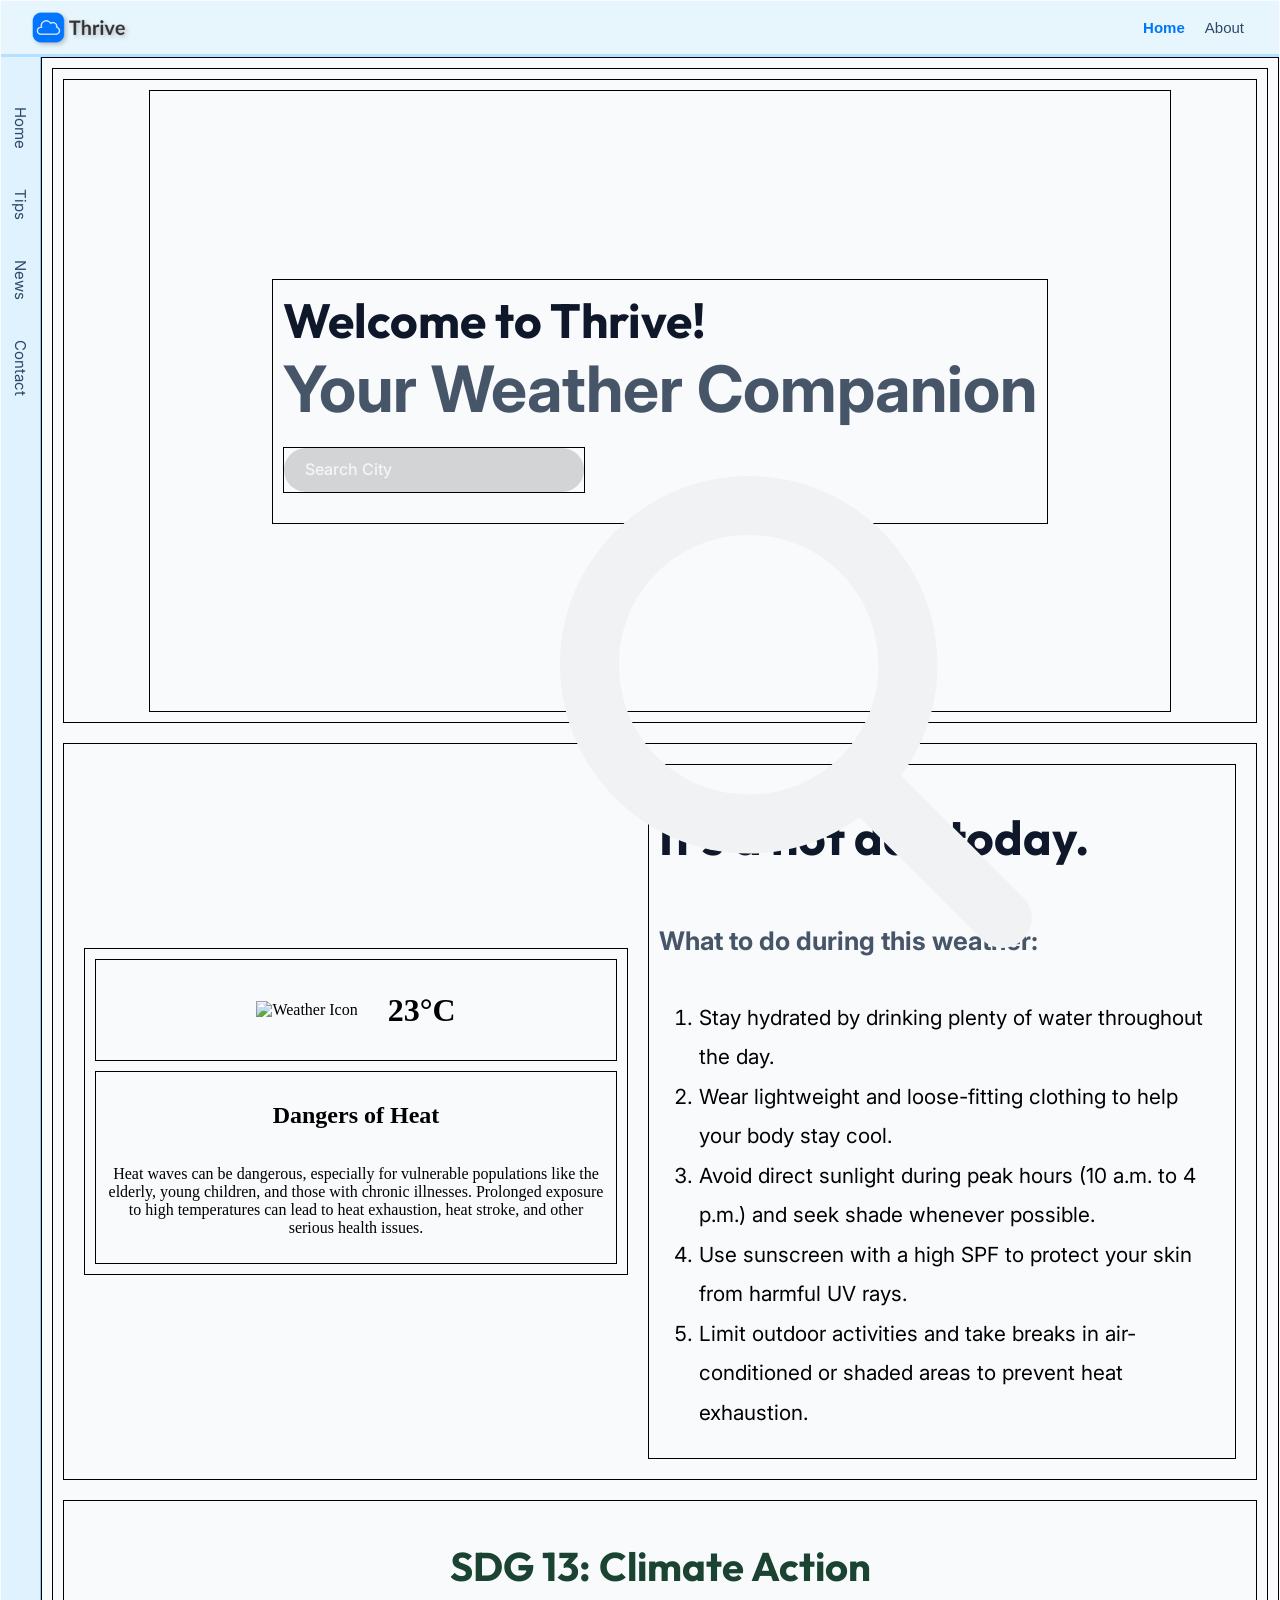
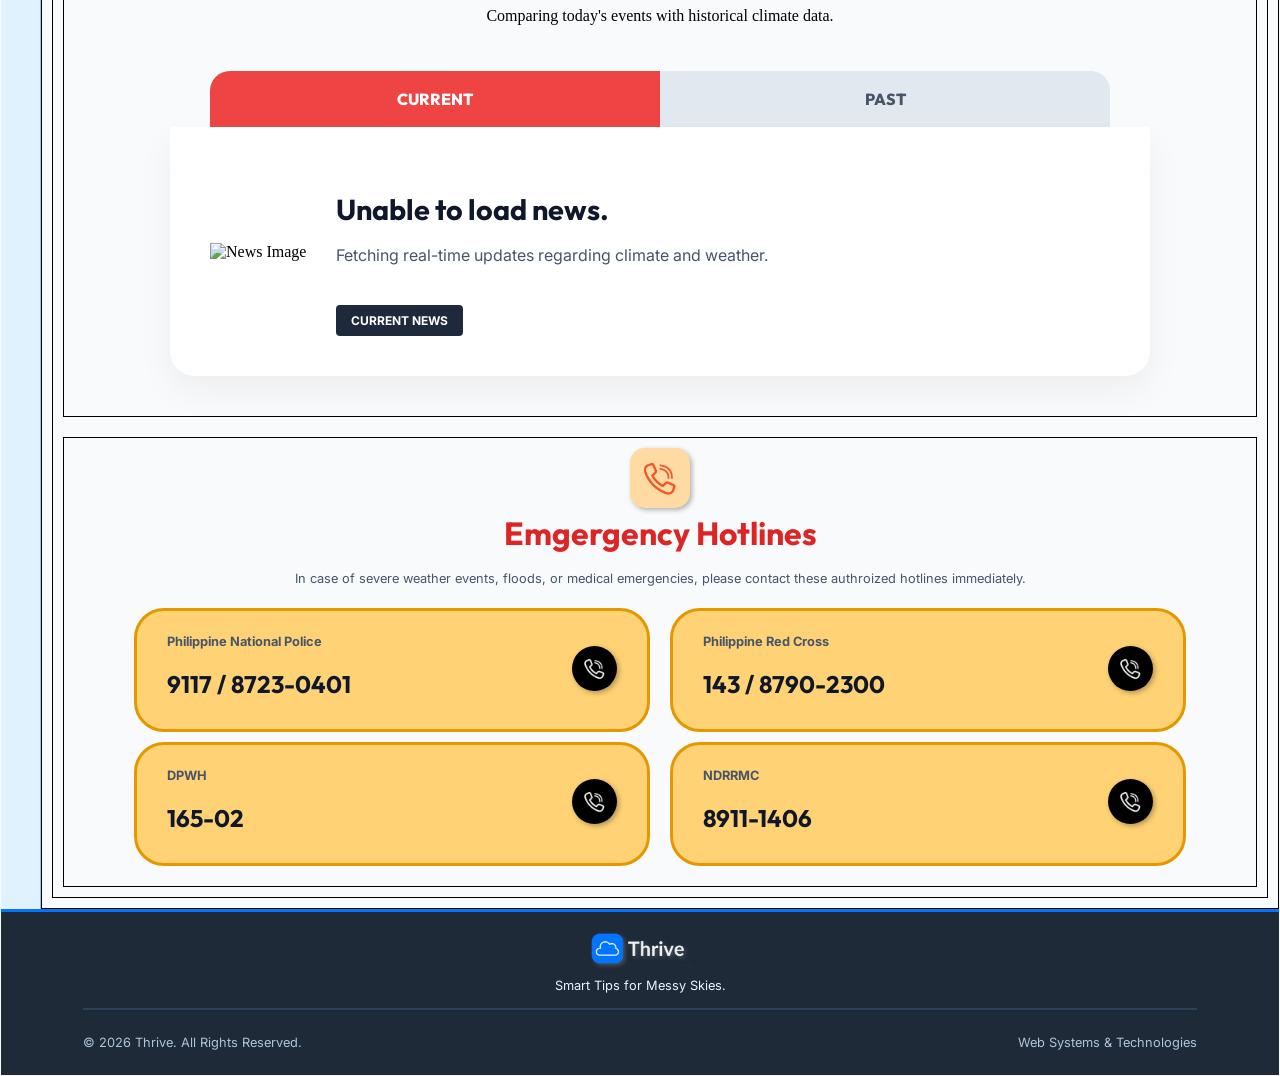
==== index.html @ b427c224 "Add files via upload" ====
<!DOCTYPE html>
<html lang="en">
<head>
    <meta charset="UTF-8">
    <meta name="viewport" content="width=device-width, initial-scale=1.0">
    <title>Thrive | Your Weather Companion</title>
    <link rel="stylesheet" href="index_style.css">
    <link rel="icon" type="image/png" href="assets/icons/Logo.png">
    <link rel="preconnect" href="https://fonts.googleapis.com">
    <link rel="preconnect" href="https://fonts.gstatic.com" crossorigin>
    <link href="https://fonts.googleapis.com/css2?family=Outfit:wght@100..900&display=swap" rel="stylesheet">
    <link href="https://fonts.googleapis.com/css2?family=Inter:ital,opsz,wght@0,14..32,100..900;1,14..32,100..900&family=Outfit:wght@100..900&display=swap" rel="stylesheet">
</head>
<body>
    <nav class= "navbar">
        <a href="index.html"><img src="assets/icons/Thrive.png" alt="Thrive Logo" class="logo"></a>

        <div class="nav-links">
            <a href="index.html" class="active">Home</a>
            <a href="about.html">About</a>
        </div>
    </nav>

    <aside>
        <ul>
            <li><a href="#home">Home</a></li>
            <li><a href="#tips">Tips</a></li>
            <li><a href="#news">News</a></li>
            <li><a href="#contact">Contact</a></li>
        </ul>
    </aside>

    <main>
        <div class="main container"> <!-- TEMPORARY LAYOUT, NEED FIXING!! LAYOUT MIGHT BE MESSY --> 
            <div class="card" id="home">
                
                <div class="weather-welcome">
                    <div class="welcome-container">
                        <div class="welcome-text">
                            <h1>Welcome to Thrive!</h1>
                            <h2>Your Weather Companion</h2>
                        </div>

                        <div class="welcome-input">
                            <input type="text" placeholder="Search City" class="city-input">
                            <button class="welcome-search-btn">
                                <img src="assets/icons/Search.png" alt="Search Icon">
                            </button>
                        </div>

                        <div class="error-msg" style="display: none;">
                            <p>City not found. Please try again.</p>
                        </div>
                    </div>
                </div>


                <div class="weather-input" style="display: none;">
                    <div class="input">
                        <input type="text" placeholder="Search City" class="country-input city-input">
                        <button class="search-btn">
                            <img src="assets/icons/Search.png" alt="Search Icon">
                        </button>
                    </div>
                    
                    <div class="weather-result">
                        <div class="city-day">
                            <div class="location">
                                <img src="assets/icons/Location.png" alt="Location Icon">
                                <h2 class="city-txt">Manila</h2>
                            </div>

                            <h3 class="weather-day">Mon</h3>
                        </div>

                        <div class="weather-summary">
                            <img src="assets/weather/clear.svg" alt="Weather Icon" class="weather-summary-img">
                            
                            <div class="weather-info">
                                <h1 class="temp-txt">23°C</h1>
                                <h3 class="condition-txt">Clear Sky</h3>
                            </div>
                        </div>

                        <div class="weather-condition">
                            <div class="condition-item">
                                <img src="assets/icons/Humidity.png" alt="Humidity Icon" class="condition-icon">
                                <div class="condition-info">
                                    <h5>Humidity</h5>
                                    <h4 class="humidity-value-txt">60%</h4>
                                </div>
                            </div>

                            <div class="condition-item">
                                <img src="assets/icons/Wind.png" alt="Wind Icon" class="condition-icon">
                                <div class="condition-info">
                                    <h5>Wind Speed</h5>
                                    <h4 class="wind-value-txt">2 M/s</h4>
                                </div>
                            </div>
                        </div>
                    </div>
                </div>

                <div class="weather-text" style="display: none;">
                    <h3 id="welcome">Welcome to Thrive!</h3>
                    <h1 class="today-txt">It's a hot day today.</h1>

                    <div class="future-weather">
                        <div class="future-weather-card">
                            <h2 class="forecast-item-date">07 May</h2>
                            <img src="assets/weather/thunderstorm.svg" alt="Weather Icon" class="forecast-item-img">
                            <h3 class="forecast-item-temp">24°C</h3>
                        </div>

                        <div class="future-weather-card">
                            <h2 class="forecast-item-date">08 May</h2>
                            <img src="assets/weather/thunderstorm.svg" alt="Weather Icon" class="forecast-item-img">
                            <h3 class="forecast-item-temp">22°C</h3>
                        </div>

                        <div class="future-weather-card">
                            <h2 class="forecast-item-date">09 May</h2>
                            <img src="assets/weather/thunderstorm.svg" alt="Weather Icon" class="forecast-item-img">
                            <h3 class="forecast-item-temp">25°C</h3>
                        </div>

                        <div class="future-weather-card">
                            <h2 class="forecast-item-date">10 May</h2>
                            <img src="assets/weather/thunderstorm.svg" alt="Weather Icon" class="forecast-item-img">
                            <h3 class="forecast-item-temp">23°C</h3>
                        </div>
                    </div>

                    <p class="weather-error-msg" style="display: none;">City not found. Please try again.</p>
                </div>
            </div>

            <div class="card" id="tips">
                <div class="about-weather">
                    <div class="about-up">
                        <img src="assets/icons/" alt="Weather Icon" class="about-weather-icon">
                        <h1>23°C</h1>
                    </div>

                    <div class="about-down">
                        <h2>Dangers of Heat</h2>
                        <p>Heat waves can be dangerous, especially for vulnerable populations like the elderly, young children, and those with chronic illnesses. Prolonged exposure to high temperatures can lead to heat exhaustion, heat stroke, and other serious health issues.</p>
                    </div>
                </div>

                <div class="tips-weather">
                    <h1>It's a hot day today.</h1>
                    <h3>What to do during this weather:</h3>
                    <ol>
                        <li>Stay hydrated by drinking plenty of water throughout the day.</li>
                        <li>Wear lightweight and loose-fitting clothing to help your body stay cool.</li>
                        <li>Avoid direct sunlight during peak hours (10 a.m. to 4 p.m.) and seek shade whenever possible.</li>
                        <li>Use sunscreen with a high SPF to protect your skin from harmful UV rays.</li>
                        <li>Limit outdoor activities and take breaks in air-conditioned or shaded areas to prevent heat exhaustion.</li>
                    </ol>
                </div>
            </div>

            <!--NEWS-->
            <div class="card" id="news">
                <div class="news-header-text">
                    <h2 class="sdg-title">SDG 13: Climate Action</h2>
                        <p>Comparing today's events with historical climate data.</p>
                        </div>

                    <div class="tab-container">
                        <button class="tab-btn active" onclick="openTab(event, 'current-news')">CURRENT</button>
                        <button class="tab-btn" onclick="openTab(event, 'past-news')">PAST</button>
                    </div>

                <div id="current-news" class="tab-content active">
                   <div class="news-main-card">
                       <div class="news-image-placeholder">
                           <img src="assets/icons/News-Placeholder.png" alt="News Image" id="news-img-element">
                        </div>
                            <div class="news-details">
                                <h2 id="news-title">Loading Latest News...</h2>
                            <p id="news-desc">Fetching real-time updates regarding climate and weather.</p>
                            <span class="badge current-badge">CURRENT NEWS</span>
                        </div>
                    </div>
                </div>
                        <div id="past-news" class="tab-content">
                            <div class="news-main-card">
                            <div class="news-image-placeholder">
                            <img src="assets/icons/History-Placeholder.png" alt="Historical Image">
                        </div>
                        <div class="news-details">
                            <h2>Luzon Earthquake (1990)</h2>
                            <p>A devastating 7.7 magnitude quake that caused massive structural damage across Central Luzon.</p>
                            <span class="badge historical-badge">HISTORICAL DATA</span>
                        </div>
                    </div>
                </div>
            </div> <!--END NEWS-->

            <div class="card" id="contact"> <!-- Apply Content for Contact Page -->
                <img src="assets/icons/Hotline.png" alt="Call Icon" class="call-icon">
                <h1>Emgergency Hotlines</h1>
                <p>In case of severe weather events, floods, or medical emergencies, please contact these authroized hotlines immediately.</p>
                
                <div class="hotlines">
                    <div class="hotline-row">
                        <div class="hotline-card">
                            <div class="info">
                                <h3>Philippine National Police</h3>
                                <h2>9117 / 8723-0401</h2>
                            </div>

                            <div class="icon">
                                <img src="assets/icons/Call.png" alt="Call Icon">
                            </div>
                        </div>

                        <div class="hotline-card">
                            <div class="info">
                                <h3>Philippine Red Cross</h3>
                                <h2>143 / 8790-2300</h2>
                            </div>

                            <div class="icon">
                                <img src="assets/icons/Call.png" alt="Call Icon">
                            </div>
                        </div>
                    </div>

                    <div class="hotline-row">
                        <div class="hotline-card">
                            <div class="info">
                                <h3>DPWH</h3>
                                <h2>165-02</h2>
                            </div>

                            <div class="icon">
                                <img src="assets/icons/Call.png" alt="Call Icon">
                            </div>
                        </div>

                        <div class="hotline-card">
                            <div class="info">
                                <h3>NDRRMC</h3>
                                <h2>8911-1406</h2>
                            </div>

                            <div class="icon">
                                <img src="assets/icons/Call.png" alt="Call Icon">
                            </div>
                        </div> <!-- Hotline Card Div-->
                    </div> <!-- Hotline Row Div-->

                </div> <!-- Hotlines Container Div-->
            </div> <!-- Contact Card Div-->
        </div> <!-- Main Container Div-->
    </main>

    <footer class="footer">
        <a href="index.html"><img src="assets/icons/Thrive2.png" alt="Thrive Logo" class="logo"></a>
        <p class="slogan">Smart Tips for Messy Skies.</p>
        <hr>
        <div class="footer-texts">
            <p>© 2026 Thrive. All Rights Reserved.</p>
            <p>Web Systems & Technologies</p>
        </div>
    </footer>

    <script src="script.js"></script>
</body>
</html>
---- index_style.css ----
html {
    scroll-behavior: smooth;
}
/* Framework for home page */
body {
    display: grid;
    grid-template-columns: auto 1fr;
    grid-template-rows: auto 1fr auto;
    grid-template-areas:
        "navbar navbar"
        "sidebar main"
        "footer footer";
    min-height: 100vh;
    margin: 1px; /* temporary margin to show grid areas (make margin: 0 if done) */

    nav, aside, main, footer { /* Padding for all sections */
        padding: 10px;
    }

    background-color: #F8FAFC; /* temporary background color */
}
nav {
    grid-area: navbar;
    position: sticky;
    top: 0;
    z-index: 1000;
    background: rgba(224, 242, 254, 0.7);
    backdrop-filter: blur(10px);

    border-bottom: 3px solid #B3E1FF;
}
aside {
    grid-area: sidebar;
    display: flex;

    background-color: #E0F2FE;
    border-right: 1px solid #0077ff65;
}
main {
    grid-area: main;

    border: 1px solid black; /* temporary border */
}
.footer {
    grid-area: footer;
    display: flex;
    flex-direction: column;
    align-items: center;
    padding: 20px;
    background-color: #1E2A38;

    border-top: 3px solid #0075FF;
}

/* Footer */
.footer p {
    cursor: default;
}
.slogan {
    margin-bottom: -5px;
    color: #EAF4FF;
    font-family: "Inter", sans-serif;
    font-size: 0.8rem;
}
.footer hr {
    width: 90%;
    margin: 20px 0;
    border: 0;
    border-top: 2px solid #2F4156;
}
.footer-texts {
    display: flex;
    justify-content: space-between;
    width: 90%;
    line-height: 0;
    color: #AFC3D9;
    font-family: "Inter", sans-serif;
    font-size: 0.8rem;
}

/* Navigation bar */
.navbar {
    display: flex;
    justify-content: space-between;
    align-items: center;
    padding: 10px 30px;
}
.logo {
    display: block;
    width: 100px;
    filter: drop-shadow(2px 2px 2px rgba(128, 128, 128, 0.475));
}
.nav-links {
    display: flex;
    gap: 20px;

    padding: 5px;
}
.nav-links a{
    text-decoration: none;
    font-size: 15px;
    font-family: sans-serif;
    color: #2D4A6B;

    position: relative;
}
.nav-links a.active {
    color: #0075FF;
    font-weight: bold;
}
.nav-links a::before {
    content: "";
    position: absolute;
    bottom: -2px;
    left: 0;
    width: 0;
    height: 2px;
    background-color: #0075FF;
    transition: all .5s;
}
.nav-links a:hover::before {
    width:100%
}

/* Sidebar */
ul {
    writing-mode: vertical-rl;
    text-orientation: sideways;
    gap: 40px;
    list-style: none;
    margin: 0;
    display: flex;

    position: sticky;
    top: 40px;
    height: max-content;
}
ul a {
    text-decoration: none;
    font-size: 15px;
    font-family: "Inter", sans-serif;
    color: #2D4A6B;

    position: relative;

    transition: color 0.3s ease;
}
ul a:hover {
    color: #E39800;
}

/* Main Content */
.container {
    display: flex;
    flex-direction: column;
    border: 1px solid black;
    padding: 10px; /* Temporary padding */
    gap: 20px;

    max-width: 1800px;
    margin-inline: auto;
}

.card {
    scroll-margin-top: 50px;
    padding: 10px;

    border: 1px solid black; /* temporary border */
}
/* Weather */ /* TEMPORARY STYLES, NEED FIXING!! LAYOUT MIGHT BE MESSY */
#home {
    display: flex;
    align-items: center;
    justify-content: center;
    gap: 10px;
}
.weather-welcome {
    display: flex;
    align-items: center;
    justify-content: center;
    gap: 10px;
    padding: 10px;
    width: 1000px;
    height: 600px;

    border: 1px solid black; /* temporary border */
}
.welcome-container {
    display: flex;
    flex-direction: column;
    padding: 10px;

    border: 1px solid black; /* temporary border */
}
.welcome-container h1 {
    font-family: "Outfit", sans-serif;
    color: #0F172A;
    margin: 0;
    font-size: 3rem;
}
.welcome-container h2 {
    font-family: "Inter", sans-serif;
    color: #475569;
    margin: 0;
    font-size: 4rem;
}
.welcome-input {
    width: 300px;
    margin: 20px 0;
    position: relative;
    display: flex;
    justify-content: center;

    border: 1px solid black; /* temporary border */
}
.weather-input {
    display: flex;
    flex-direction: column;
    gap: 10px;
    width: 500px;
    align-items: center;

    padding: 10px; /* Temporary padding */
    border: 1px solid black; /* temporary border */
}
.welcome-search-btn {
    position: absolute;
    right: 20px;
    top: 50%;
    transform: translateY(-50%);
    background: none;
    display: flex;
    border: none;
    cursor: pointer;

    width: 30px;
    height: 30px;
}
.error-msg {
    font-family: 'Inter', sans-serif;
    color: #DC2626;
    padding: 10px;
}
.input {
    display: flex;
    justify-content: center;
    gap: 10px;
    padding: 10px;
    width: 400px;
    position: relative;

    border: 1px solid black; /* temporary border */
}
.city-input {
    width: 100%;
    padding: 10px 18px;
    border-radius: 80px;
    border: 3px solid transparent;
    background-color: rgb(0, 0, 0, 0.15);
    outline: none;
    font-weight: 500;
    font-size: 1rem;
    transition: 0.25s border;
    padding-right: 50px;
}
.city-input:focus {
    border: 3px solid rgba(113, 198, 255, 0.75);
}
.city-input::placeholder {
    color: rgb(255, 255, 255, 0.75);
    font-family: 'Inter', sans-serif;
}
.search-btn {
    position: absolute;
    right: 30px;
    top: 50%;
    transform: translateY(-50%);
    background: none;
    display: flex;
    border: none;
    cursor: pointer;

    width: 30px;
    height: 30px;
}

.weather-result {
    display: flex;
    flex-direction: column;
    align-items: center;
    gap: 10px;
    padding: 10px;
    width: 400px;
    border-radius: 20px;
    background-color: #B3E1FF; /* temporary background */

    border: 1px solid black; /* temporary border */
}
.city-day {
    display: flex;
    width: 100%;
    align-items: center;
    justify-content: space-between;

    /* border: 1px solid black; /* temporary border */
}
.location {
    display: flex;
    align-items: center;
}
.location h2 {
    font-family: "Outfit", sans-serif;
    color: #0F172A;
    margin: 0;
}
.location img {
    width:40px;
}
.city-day h3 {
    font-family: "Inter", sans-serif;
    color: #0F172A;
    margin: 0;
    font-size: 1rem;
}
.weather-summary {
    display: flex;
    align-items: center;
    justify-content: space-around;
    width: 100%;

    /* border: 1px solid black; /* temporary border */
}
.weather-summary-img {
    width: 200px;
    height: 200px;
}
.weather-info {
    display: flex;
    flex-direction: column;
    gap: 10px;
    text-align: end;
}
.weather-info h1 {
    font-family: "Outfit", sans-serif;
    color: #0F172A;
    margin: 0;
    font-size: 3rem;
}
.weather-info h3 {
    font-family: "Inter", sans-serif;
    color: #0F172A;
    margin: 0;
    font-size: 1.5rem;
}
.weather-condition {
    display: flex;
    align-items: center;
    justify-content: space-between;
    width: 100%;

    /* border: 1px solid black; /* temporary border */
}
.condition-item {
    display: flex;
    align-items: center;
    padding: 10px;
    gap: 10px;

    /* border: 1px solid black; /* temporary border */
}
.condition-info h5 {
    margin: 0;
    font-family: "Inter", sans-serif;
    font-weight: 500;
}
.condition-info h4 {
    margin: 0;
    font-family: "Outfit", sans-serif;
}
.condition-item img {
    width: 50px;
}

.weather-text {
    display: flex;
    flex-direction: column;
    gap: 10px;
    padding: 10px;

    border: 1px solid black; /* temporary border */
}
.weather-text #welcome {
    font-family: "Inter", sans-serif;
    color: #0F172A;
    margin: 0;
}
.today-txt {
    font-family: "Outfit", sans-serif;
    color: #0F172A;
    margin: 0;
}
.future-weather {
    display: flex;
    justify-content: center;
    gap: 10px;
    width: 500px;
    padding: 10px;
    margin-top: 10px; /* temporary margin between texts and card */
    /* gap: 10px; temporary gap */

    border: 1px solid black; /* temporary border */
}
.future-weather-card {
    display: flex;
    flex-direction: column;
    align-items: center;
    width: 100%;
    border-radius: 20px;
    background-color: #B3E1FF; /* temporary background */

    border: 1px solid black; /* temporary border */
} 
.forecast-item-date {
    font-family: "Inter", sans-serif;
    color: #0F172A;
    font-weight: 500;
    font-size: 1.1rem;
}
.forecast-item-img {
    width: 60px;
}
.forecast-item-temp {
    font-family: "Outfit", sans-serif;
    color: #0F172A;
    margin: 0;
    padding: 10px;
    font-size: 1.3rem;
}
.weather-error-msg {
    font-family: 'Inter', sans-serif;
    color: #DC2626;
    padding: 10px;
}


/* TEMPORARY STYLES, NEED FIXING!! LAYOUT MIGHT BE MESSY */

/* Tips */
#tips { /* TEMPORARY STYLES, NEED FIXING!! LAYOUT MIGHT BE MESSY */
    display: flex;
    align-items: center;
    gap: 20px;
    justify-content: center;
    padding: 20px; /* temporary padding */
}
.about-weather {
    display: flex;
    flex-direction: column;
    gap: 10px;
    padding: 10px;
    align-items: center;

    border: 1px solid black; /* temporary border */
}
.about-up {
    display: flex;
    gap: 10px;
    padding: 10px;
    justify-content: center;
    align-items: center;
    gap: 30px;
    width: 500px;

    border: 1px solid black; /* temporary border */
}
.about-down {
    display: flex;
    flex-direction: column;
    padding: 10px;
    align-items: center;
    width: 500px;
    text-align: center;

    border: 1px solid black; /* temporary border */
}
.tips-weather {
    display: flex;
    flex-direction: column;
    align-items: start;
    padding: 10px;

    border: 1px solid black; /* temporary border */
}
.tips-weather h1 {
    font-family: "Outfit", sans-serif;
    color: #0F172A;
    font-size: 3rem;
}
.tips-weather h3 {
    font-family: "Inter", sans-serif;
    color: #475569;
    font-size: 1.6rem;
}
.tips-weather li {
    font-family: "Inter", sans-serif;
    color: black;
    font-size: 1.3rem;
    line-height: 1.9;
} /* TEMPORARY STYLES, NEED FIXING!! LAYOUT MIGHT BE MESSY */

/* NEWSSSSSSSSSSSSSSSSSSSSS */
#news {
    display: flex;
    flex-direction: column;
    align-items: center;
    padding: 40px 20px;
    background-color: #F8FAFC; 
}

.news-header-text {
    text-align: center;
    margin-bottom: 30px;
}

.sdg-title {
    color: #1b4332; 
    font-family: "Outfit", sans-serif;
    font-size: 2.5rem;
    margin: 0;
}

.tab-container {
    display: flex;
    background: #E2E8F0;
    border-radius: 20px 20px 0 0;
    overflow: hidden;
    width: 100%;
    max-width: 900px;
}

.tab-btn {
    flex: 1;
    padding: 18px;
    border: none;
    outline: none;
    cursor: pointer;
    font-family: "Outfit", sans-serif;
    font-weight: 800;
    font-size: 1rem;
    background: #E2E8F0;
    color: #475569;
    transition: all 0.3s ease;
}

.tab-btn.active:nth-child(1) {
    background: #EF4444; 
    color: white;
}

.tab-btn.active:nth-child(2) {
    background: #F59E0B; 
    color: white;
}

.tab-content {
    display: none; 
    background: white;
    padding: 40px;
    border-radius: 0 0 25px 25px;
    box-shadow: 0 15px 35px rgba(0,0,0,0.05);
    max-width: 900px;
    width: 100%;
}

.tab-content.active {
    display: block; 
}

.news-main-card {
    display: flex;
    gap: 30px;
    align-items: center;
}

.news-image-container {
    flex: 1;
    height: 250px;
    border-radius: 15px;
    overflow: hidden;
    background: #f1f5f9;
}

.news-image-container img {
    width: 100%;
    height: 100%;
    object-fit: cover;
}

.news-details {
    flex: 1.2;
}

.news-details h2 {
    font-family: "Outfit", sans-serif;
    font-size: 1.8rem;
    margin-bottom: 15px;
    color: #0F172A;
}

.news-details p {
    font-family: "Inter", sans-serif;
    line-height: 1.6;
    color: #475569;
}

.badge {
    display: inline-block;
    padding: 8px 15px;
    background: #1E293B;
    color: white;
    font-family: "Inter", sans-serif;
    font-weight: 700;
    font-size: 0.75rem;
    border-radius: 4px;
    margin-top: 20px;
    text-transform: uppercase;
} /* ENDDDDDDDDDDDDDDDDDDDDDDDDDDDDDDDDDD */

/* Emergency Hotline */
#contact {
    display: flex;
    flex-direction: column;
    align-items: center;
    cursor: default;
}
.call-icon {
    width: 40px;
    background-color: rgb(255, 218, 163);
    padding: 10px;
    border-radius: 15px;
    box-shadow: 2px 2px 5px rgba(0, 0, 0, 0.3);
}
#contact h1 {
    font-family: "Outfit", sans-serif;
    color: #DC2626;
    margin: 5px;
}
#contact p {
    font-family: "Inter", sans-serif;
    font-size: 0.8rem;
    color: #475569;
}
.hotlines {
    display: flex;
    flex-direction: column;
    /* padding: 10px; /* Temporary padding */
    gap: 10px;
    margin: 10px;

    /* border: 1px solid black; /* temporary border */
}
.hotline-row {
    display: flex;
    gap: 20px;
    /* padding: 5px; /* Temporary padding */

    /* border: 1px solid black; /* temporary border */
}
.hotline-card {
    display: flex;
    align-items: center;
    justify-content: space-between;
    gap: 20px;
    padding: 10px 30px;
    min-width: 450px;
    border-radius: 30px;

    background-color: #FFD275; /* temporary color */
    border: 3px solid #E39800; /* temporary color */

    transition: transform 0.3s ease, box-shadow 0.3s ease;
}
.hotline-card:hover{
    transform: translateY(-10px);
    box-shadow: 0 10px 20px rgba(255, 0, 0, 0.5); /* temporary color */
}
.hotline-card:hover img{
    background-color: #DC2626;
}
.hotline-card img {
    width: 25px;
    background-color: black;
    padding: 10px;
    border-radius: 100%;
    box-shadow: 2px 2px 5px rgba(0, 0, 0, 0.3);

    transition: background-color 0.3s ease;
}
.hotline-card h2 {
    font-family: "Outfit", sans-serif;
    font-weight: bold;
    color: #0F172A;
}
.info h3 {
    font-family: "Inter", sans-serif;
    color: #475569;
    font-size: 0.8rem;
}
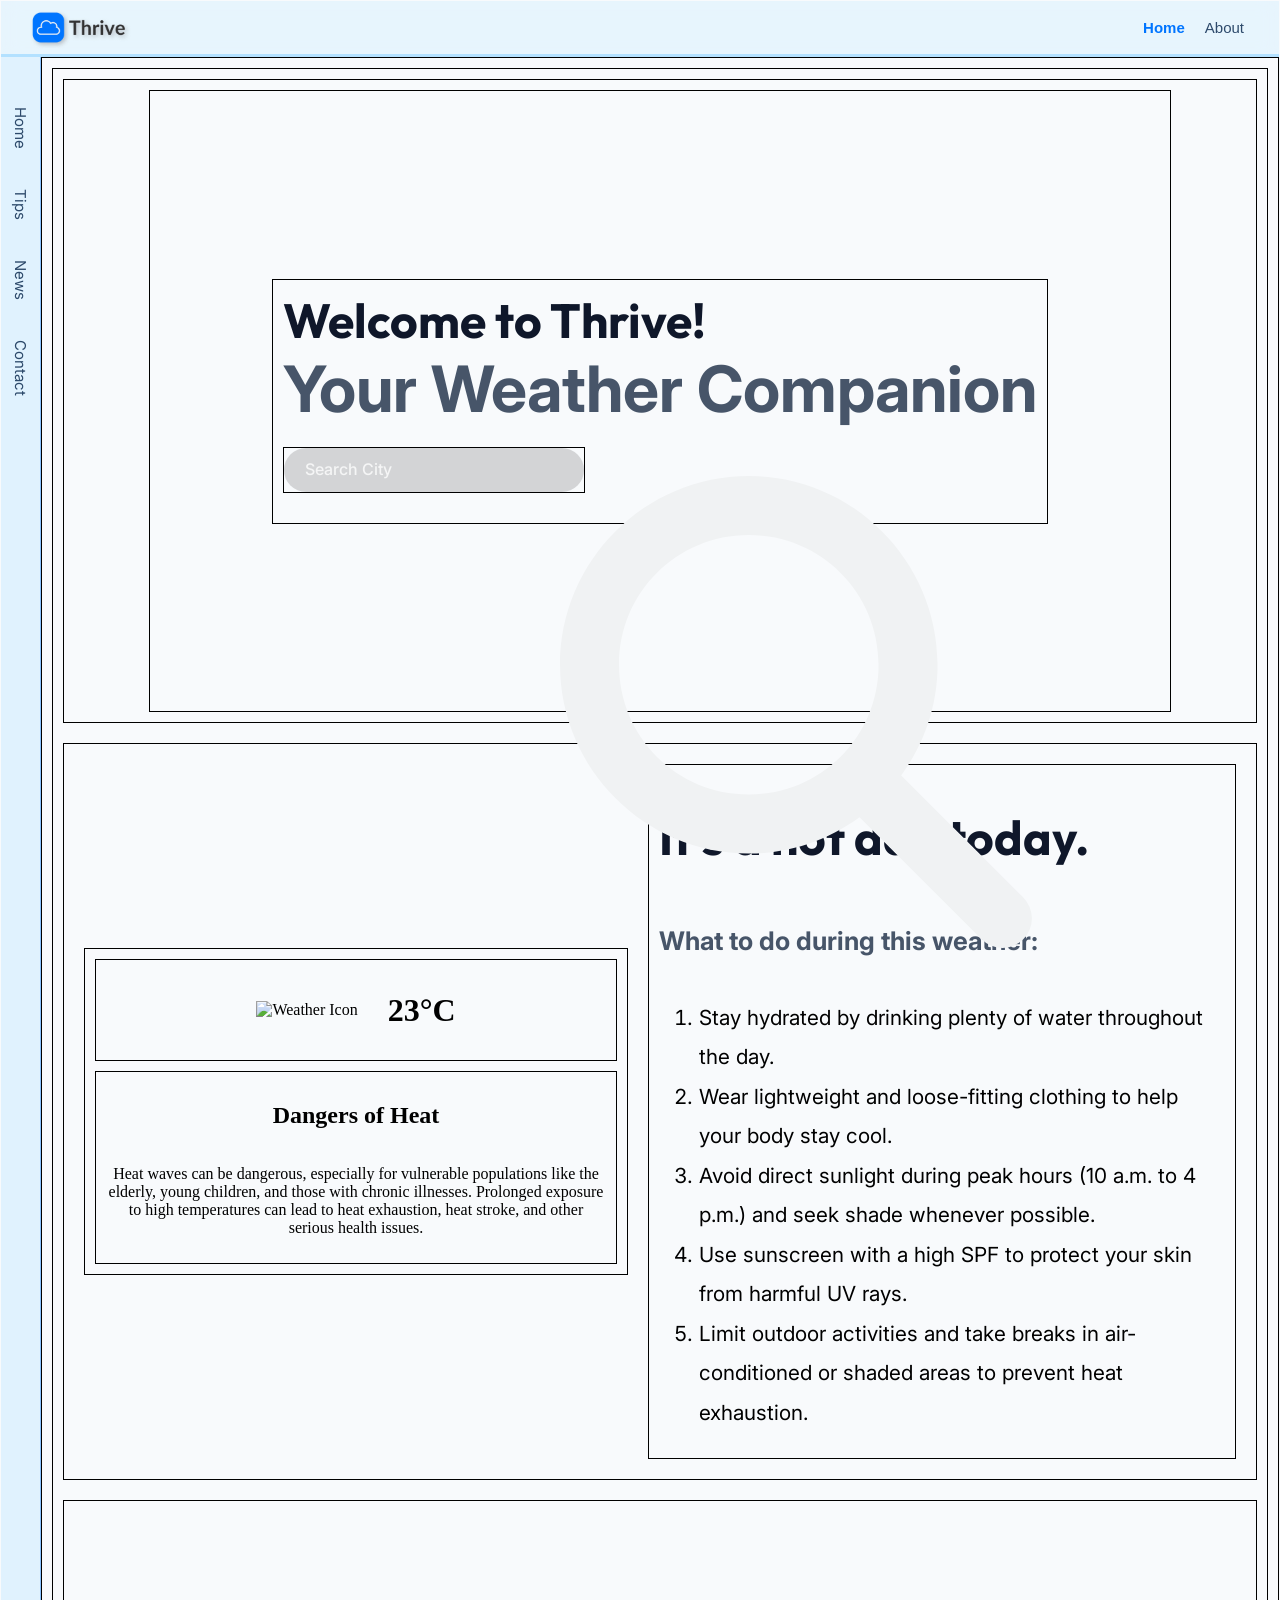
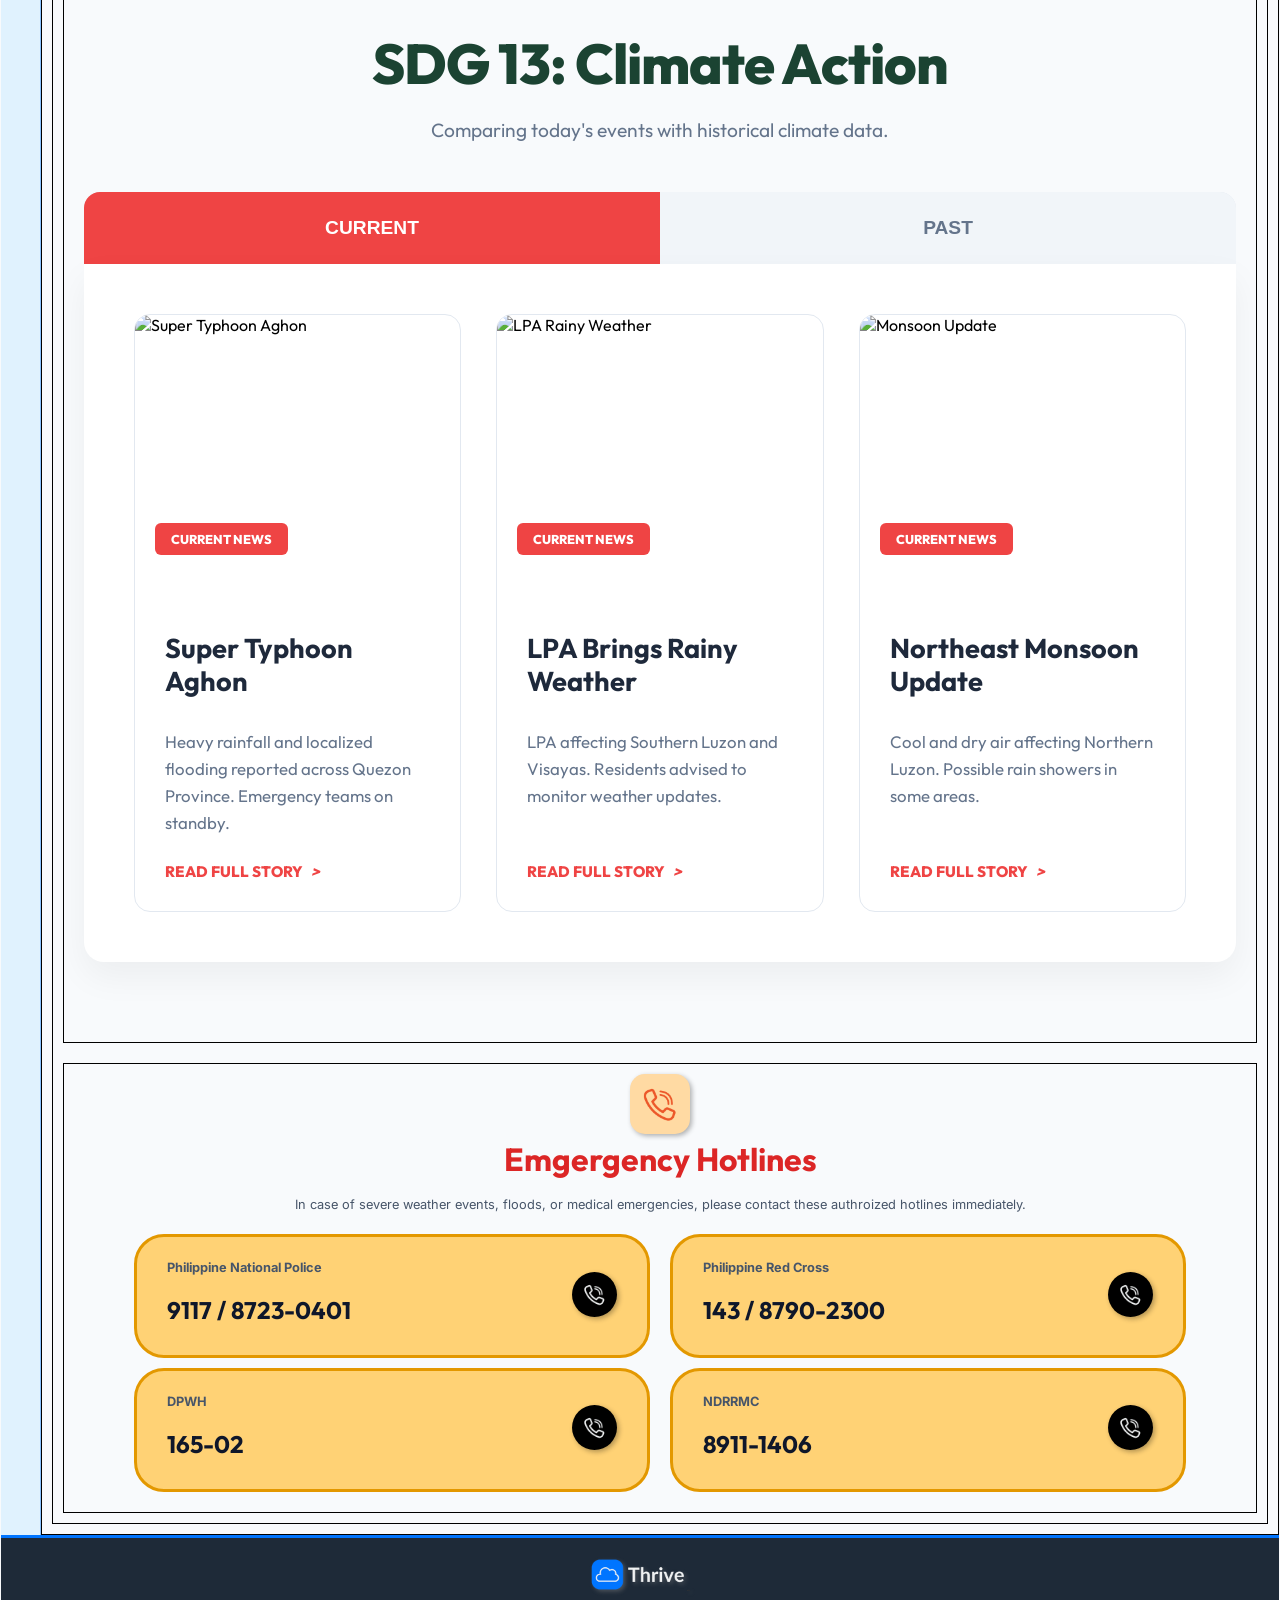
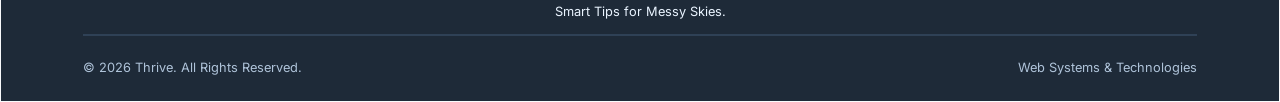
==== commit 4e3f056a: "Add files via upload" ====
--- a/index.html
+++ b/index.html
@@ -164,41 +164,96 @@
 
             <!--NEWS-->
             <div class="card" id="news">
-                <div class="news-header-text">
-                    <h2 class="sdg-title">SDG 13: Climate Action</h2>
-                        <p>Comparing today's events with historical climate data.</p>
-                        </div>
-
-                    <div class="tab-container">
-                        <button class="tab-btn active" onclick="openTab(event, 'current-news')">CURRENT</button>
-                        <button class="tab-btn" onclick="openTab(event, 'past-news')">PAST</button>
-                    </div>
-
-                <div id="current-news" class="tab-content active">
-                   <div class="news-main-card">
-                       <div class="news-image-placeholder">
-                           <img src="assets/icons/News-Placeholder.png" alt="News Image" id="news-img-element">
-                        </div>
-                            <div class="news-details">
-                                <h2 id="news-title">Loading Latest News...</h2>
-                            <p id="news-desc">Fetching real-time updates regarding climate and weather.</p>
-                            <span class="badge current-badge">CURRENT NEWS</span>
-                        </div>
-                    </div>
-                </div>
-                        <div id="past-news" class="tab-content">
-                            <div class="news-main-card">
-                            <div class="news-image-placeholder">
-                            <img src="assets/icons/History-Placeholder.png" alt="Historical Image">
-                        </div>
-                        <div class="news-details">
-                            <h2>Luzon Earthquake (1990)</h2>
-                            <p>A devastating 7.7 magnitude quake that caused massive structural damage across Central Luzon.</p>
-                            <span class="badge historical-badge">HISTORICAL DATA</span>
-                        </div>
-                    </div>
-                </div>
-            </div> <!--END NEWS-->
+    <div class="news-header-text">
+        <h2 class="sdg-title">SDG 13: Climate Action</h2>
+        <p>Comparing today's events with historical climate data.</p>
+    </div>
+
+    <div class="tab-container">
+        <button class="tab-btn active" onclick="openTab(event, 'current-news')">CURRENT</button>
+        <button class="tab-btn" onclick="openTab(event, 'past-news')">PAST</button>
+    </div>
+
+    <div id="current-news" class="tab-content active">
+        <div class="news-grid">
+            <div class="news-card">
+                <div class="news-img-wrapper">
+                    <img src="typhoon.jpg" alt="Super Typhoon Aghon">
+                    <span class="badge current-badge">CURRENT NEWS</span>
+                </div>
+                <div class="news-card-body">
+                    <h3>Super Typhoon Aghon</h3>
+                    <p>Heavy rainfall and localized flooding reported across Quezon Province. Emergency teams on standby.</p>
+                    <a href="#" class="read-more">READ FULL STORY <i class="arrow-icon">></i></a>
+                </div>
+            </div>
+
+            <div class="news-card">
+                <div class="news-img-wrapper">
+                    <img src="rainy.jpg" alt="LPA Rainy Weather">
+                    <span class="badge current-badge">CURRENT NEWS</span>
+                </div>
+                <div class="news-card-body">
+                    <h3>LPA Brings Rainy Weather</h3>
+                    <p>LPA affecting Southern Luzon and Visayas. Residents advised to monitor weather updates.</p>
+                    <a href="#" class="read-more">READ FULL STORY <i class="arrow-icon">></i></a>
+                </div>
+            </div>
+
+            <div class="news-card">
+                <div class="news-img-wrapper">
+                    <img src="monsoon.jpg" alt="Monsoon Update">
+                    <span class="badge current-badge">CURRENT NEWS</span>
+                </div>
+                <div class="news-card-body">
+                    <h3>Northeast Monsoon Update</h3>
+                    <p>Cool and dry air affecting Northern Luzon. Possible rain showers in some areas.</p>
+                    <a href="#" class="read-more">READ FULL STORY <i class="arrow-icon">></i></a>
+                </div>
+            </div>
+        </div>
+    </div>
+
+    <div id="past-news" class="tab-content">
+        <div class="news-grid">
+            <div class="news-card">
+                <div class="news-img-wrapper">
+                    <img src="earthquake.jpg" alt="1990 Earthquake">
+                    <span class="badge historical-badge">HISTORICAL DATA</span>
+                </div>
+                <div class="news-card-body">
+                    <h3>Luzon Earthquake (1990)</h3>
+                    <p>A devastating 7.7 magnitude quake that caused massive structural damage across Central Luzon.</p>
+                    <a href="#" class="read-more">READ FULL STORY <i class="arrow-icon">></i></a>
+                </div>
+            </div>
+
+            <div class="news-card">
+                <div class="news-img-wrapper">
+                    <img src="pinatubo.jpg" alt="Mount Pinatubo Eruption">
+                    <span class="badge historical-badge">HISTORICAL DATA</span>
+                </div>
+                <div class="news-card-body">
+                    <h3>Pinatubo Eruption (1991)</h3>
+                    <p>The second-largest terrestrial eruption of the 20th century, affecting global temperatures for years.</p>
+                    <a href="#" class="read-more">READ FULL STORY <i class="arrow-icon">></i></a>
+                </div>
+            </div>
+
+            <div class="news-card">
+                <div class="news-img-wrapper">
+                    <img src="yolanda.jpg" alt="Typhoon Yolanda">
+                    <span class="badge historical-badge">HISTORICAL DATA</span>
+                </div>
+                <div class="news-card-body">
+                    <h3>Typhoon Yolanda (2013)</h3>
+                    <p>One of the strongest tropical cyclones ever recorded, highlighting the urgency of climate adaptation.</p>
+                    <a href="#" class="read-more">READ FULL STORY <i class="arrow-icon">></i></a>
+                </div>
+            </div>
+        </div>
+    </div>
+</div> <!--END NEWS-->
 
             <div class="card" id="contact"> <!-- Apply Content for Contact Page -->
                 <img src="assets/icons/Hotline.png" alt="Call Icon" class="call-icon">
--- a/index_style.css
+++ b/index_style.css
@@ -513,43 +513,57 @@
     display: flex;
     flex-direction: column;
     align-items: center;
-    padding: 40px 20px;
+    padding: 80px 20px; /* Increased padding for Hero feel */
     background-color: #F8FAFC; 
+    font-family: "Outfit", sans-serif;
+}
+
+#past-news .news-grid {
+    display: grid;
+    grid-template-columns: repeat(3, 1fr);
+    gap: 35px;
 }
 
 .news-header-text {
     text-align: center;
-    margin-bottom: 30px;
+    margin-bottom: 50px;
 }
 
 .sdg-title {
     color: #1b4332; 
-    font-family: "Outfit", sans-serif;
-    font-size: 2.5rem;
-    margin: 0;
-}
-
+    font-size: 3.5rem; /* Hero size */
+    font-weight: 800;
+    margin-bottom: 10px;
+    letter-spacing: -1px;
+}
+
+.news-header-text p {
+    color: #64748b;
+    font-size: 1.2rem;
+    margin-bottom: 0;
+}
+
+/* Tab Container Styles */
 .tab-container {
     display: flex;
     background: #E2E8F0;
-    border-radius: 20px 20px 0 0;
+    border-radius: 16px 16px 0 0;
     overflow: hidden;
     width: 100%;
-    max-width: 900px;
+    max-width: 1300px; /* Hero width */
 }
 
 .tab-btn {
     flex: 1;
-    padding: 18px;
+    padding: 25px; /* Bigger buttons */
     border: none;
-    outline: none;
     cursor: pointer;
-    font-family: "Outfit", sans-serif;
     font-weight: 800;
-    font-size: 1rem;
-    background: #E2E8F0;
-    color: #475569;
-    transition: all 0.3s ease;
+    font-size: 1.2rem;
+    background: #f1f5f9;
+    color: #64748b;
+    transition: 0.3s ease;
+    text-transform: uppercase;
 }
 
 .tab-btn.active:nth-child(1) {
@@ -558,73 +572,112 @@
 }
 
 .tab-btn.active:nth-child(2) {
-    background: #F59E0B; 
+    background: #475569; 
     color: white;
 }
 
+/* Content Area */
 .tab-content {
-    display: none; 
+    display: none;
     background: white;
-    padding: 40px;
-    border-radius: 0 0 25px 25px;
+    padding: 50px; /* More breathing room */
+    border-radius: 0 0 20px 20px;
     box-shadow: 0 15px 35px rgba(0,0,0,0.05);
-    max-width: 900px;
+    max-width: 1300px;
     width: 100%;
+    box-sizing: border-box;
 }
 
 .tab-content.active {
-    display: block; 
-}
-
-.news-main-card {
-    display: flex;
-    gap: 30px;
-    align-items: center;
-}
-
-.news-image-container {
-    flex: 1;
-    height: 250px;
-    border-radius: 15px;
+    display: block;
+}
+
+/* Grid System for the Cards */
+.news-grid {
+    display: grid;
+    grid-template-columns: repeat(3, 1fr); /* 3 columns for the Hero look */
+    gap: 35px;
+}
+
+.news-card {
+    background: #fff;
+    border: 1px solid #e2e8f0;
+    border-radius: 16px;
     overflow: hidden;
-    background: #f1f5f9;
-}
-
-.news-image-container img {
+    display: flex;
+    flex-direction: column;
+    transition: transform 0.3s ease;
+}
+
+.news-card:hover {
+    transform: translateY(-10px);
+}
+
+.news-img-wrapper {
+    position: relative;
+    height: 260px; /* Taller images */
+}
+
+.news-img-wrapper img {
     width: 100%;
     height: 100%;
     object-fit: cover;
 }
 
-.news-details {
-    flex: 1.2;
-}
-
-.news-details h2 {
-    font-family: "Outfit", sans-serif;
-    font-size: 1.8rem;
+/* The badge inside the image */
+.badge {
+    position: absolute;
+    bottom: 20px;
+    left: 20px;
+    padding: 8px 16px;
+    background: #EF4444;
+    color: white;
+    font-size: 0.8rem;
+    font-weight: 800;
+    border-radius: 6px;
+    text-transform: uppercase;
+}
+
+.historical-badge {
+    background: #475569;
+}
+
+.news-card-body {
+    padding: 30px;
+    display: flex;
+    flex-direction: column;
+    flex-grow: 1;
+}
+
+.news-card-body h3 {
+    font-size: 1.7rem; /* Larger card titles */
     margin-bottom: 15px;
-    color: #0F172A;
-}
-
-.news-details p {
-    font-family: "Inter", sans-serif;
+    color: #1e293b;
+    line-height: 1.2;
+}
+
+.news-card-body p {
+    color: #64748b;
+    font-size: 1.05rem;
     line-height: 1.6;
-    color: #475569;
-}
-
-.badge {
-    display: inline-block;
-    padding: 8px 15px;
-    background: #1E293B;
-    color: white;
-    font-family: "Inter", sans-serif;
-    font-weight: 700;
-    font-size: 0.75rem;
-    border-radius: 4px;
-    margin-top: 20px;
-    text-transform: uppercase;
-} /* ENDDDDDDDDDDDDDDDDDDDDDDDDDDDDDDDDDD */
+    margin-bottom: 25px;
+    flex-grow: 1;
+}
+
+/* Link Style */
+.read-more {
+    text-decoration: none;
+    color: #EF4444;
+    font-weight: 800;
+    font-size: 0.95rem;
+    display: flex;
+    align-items: center;
+    gap: 8px;
+}
+
+.read-more:hover {
+    text-decoration: underline;
+}/* ENDDDDDDDDDDDDDDDDDDDDDDDDDDDDDDDDDD */
 
 /* Emergency Hotline */
 #contact {
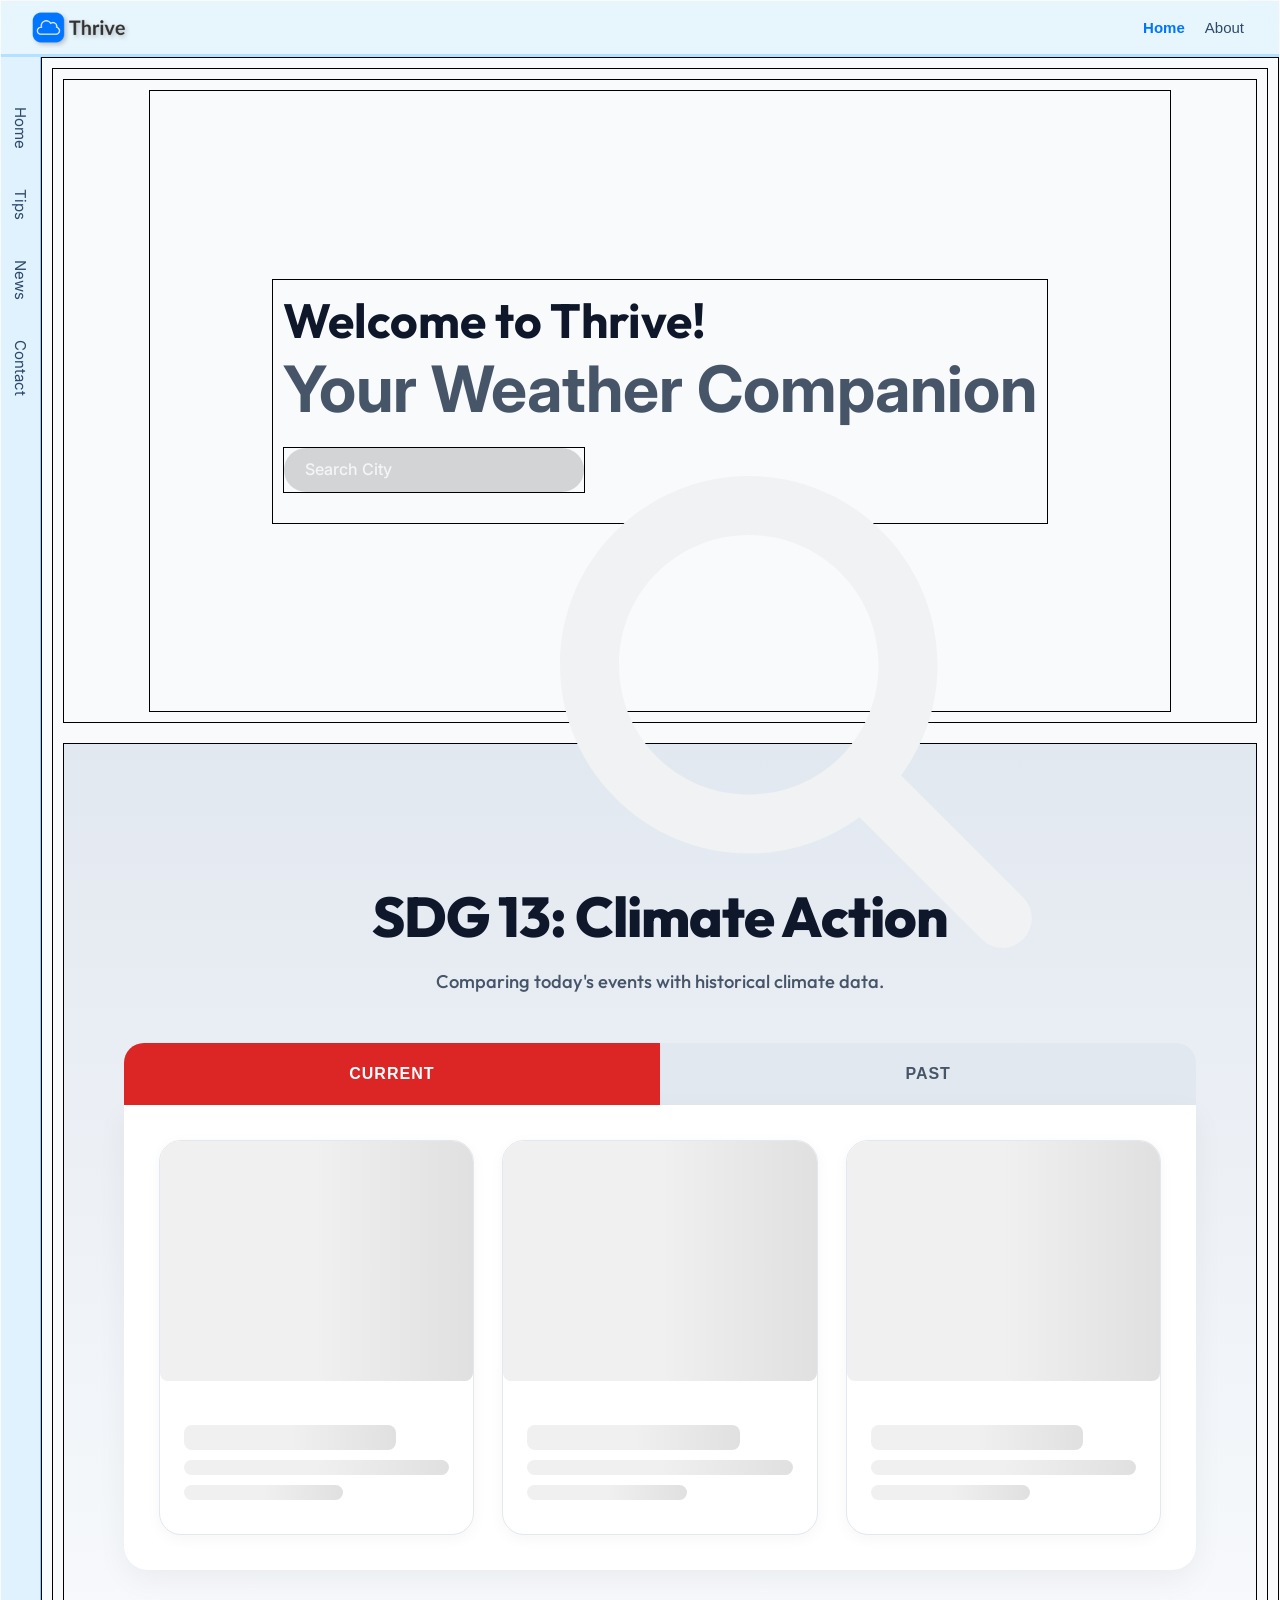
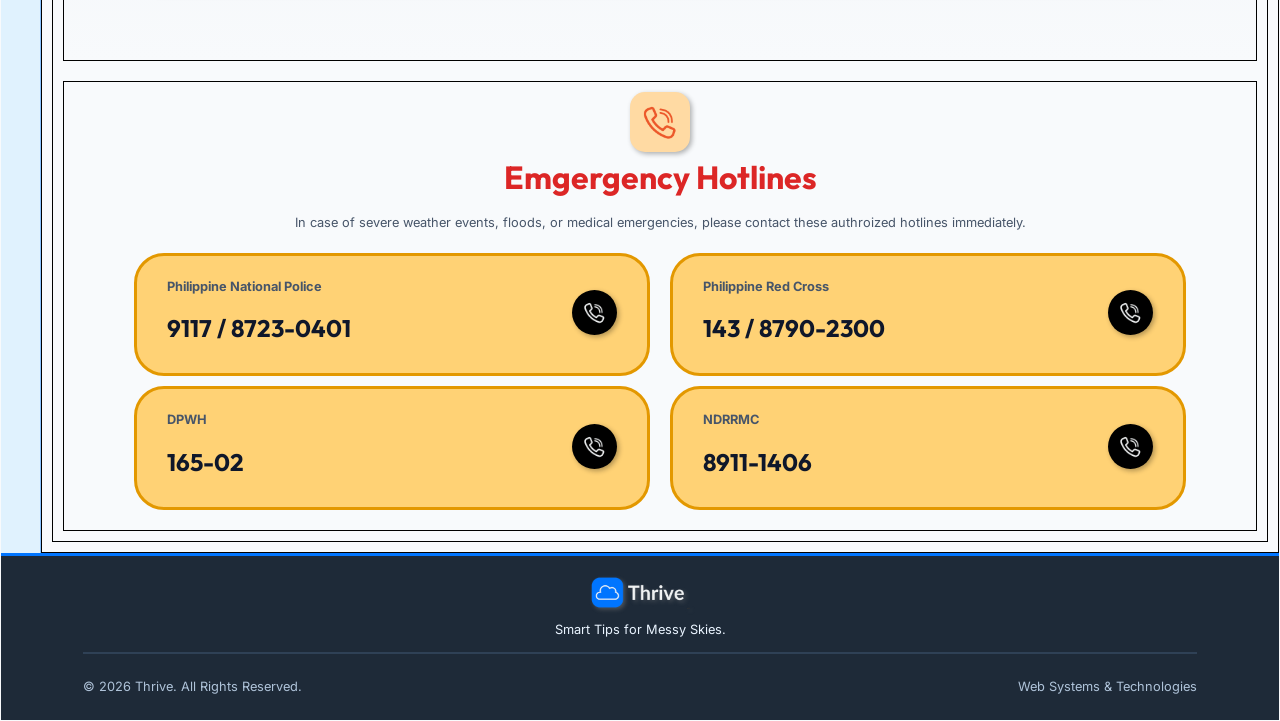
==== commit 257d1273: "Add files via upload" ====
--- a/index.html
+++ b/index.html
@@ -135,80 +135,90 @@
                     <p class="weather-error-msg" style="display: none;">City not found. Please try again.</p>
                 </div>
             </div>
-
+                  <!--TIPS-->
             <div class="card" id="tips">
-                <div class="about-weather">
-                    <div class="about-up">
-                        <img src="assets/icons/" alt="Weather Icon" class="about-weather-icon">
-                        <h1>23°C</h1>
-                    </div>
-
-                    <div class="about-down">
-                        <h2>Dangers of Heat</h2>
-                        <p>Heat waves can be dangerous, especially for vulnerable populations like the elderly, young children, and those with chronic illnesses. Prolonged exposure to high temperatures can lead to heat exhaustion, heat stroke, and other serious health issues.</p>
-                    </div>
-                </div>
-
-                <div class="tips-weather">
-                    <h1>It's a hot day today.</h1>
-                    <h3>What to do during this weather:</h3>
-                    <ol>
-                        <li>Stay hydrated by drinking plenty of water throughout the day.</li>
-                        <li>Wear lightweight and loose-fitting clothing to help your body stay cool.</li>
-                        <li>Avoid direct sunlight during peak hours (10 a.m. to 4 p.m.) and seek shade whenever possible.</li>
-                        <li>Use sunscreen with a high SPF to protect your skin from harmful UV rays.</li>
-                        <li>Limit outdoor activities and take breaks in air-conditioned or shaded areas to prevent heat exhaustion.</li>
-                    </ol>
-                </div>
-            </div>
+
+    <!-- LEFT CARD -->
+    <div class="tips-card">
+
+        <div class="tips-top">
+            <img src="assets/weather/clear.svg"
+                 alt="Weather Icon"
+                 class="about-weather-icon">
+
+            <div class="tips-temp-info">
+                <h1 class="tips-temp"></h1>
+                <h3 class="tips-condition"></h3>
+            </div>
+        </div>
+
+        <div class="tips-bottom">
+            <h2 class="danger-title"></h2>
+
+            <p class="danger-description"></p>
+        </div>
+
+    </div>
+
+    <!-- RIGHT CARD -->
+    <div class="tips-weather">
+
+        <h1 class="tips-main-title"></h1>
+
+        <h3>
+            What to do during this weather:
+        </h3>
+
+        <ol class="tips-list"></ol>
+
+        <!-- SHELTERS -->
+        <div class="shelter-section">
+
+            <h2>Available Evacuation Shelters</h2>
+
+            <div class="shelter-list">
+            </div>
+        </div>
+    </div>
+</div>
+            <!--END TIPSSSSSSSSSSSSSSSSSSSSSSSSSSSSSSSSSSSSSSSSSSSSSSS-->
 
             <!--NEWS-->
             <div class="card" id="news">
-    <div class="news-header-text">
-        <h2 class="sdg-title">SDG 13: Climate Action</h2>
-        <p>Comparing today's events with historical climate data.</p>
-    </div>
-
-    <div class="tab-container">
-        <button class="tab-btn active" onclick="openTab(event, 'current-news')">CURRENT</button>
-        <button class="tab-btn" onclick="openTab(event, 'past-news')">PAST</button>
-    </div>
-
-    <div id="current-news" class="tab-content active">
-        <div class="news-grid">
-            <div class="news-card">
-                <div class="news-img-wrapper">
-                    <img src="typhoon.jpg" alt="Super Typhoon Aghon">
-                    <span class="badge current-badge">CURRENT NEWS</span>
-                </div>
+               <div class="news-header-text">
+                 <h2 class="sdg-title">SDG 13: Climate Action</h2>
+                 <p>Comparing today's events with historical climate data.</p>
+                </div>
+
+            <div class="tab-container">
+               <button class="tab-btn active" onclick="openTab(event, 'current-news')">CURRENT</button>
+               <button class="tab-btn" onclick="openTab(event, 'past-news')">PAST</button>
+            </div>
+
+           <div id="current-news" class="tab-content active">
+               <div class="news-grid" id="news-container">
+                  <div class="news-card skeleton">
+                    <div class="skeleton-img"></div>
+                    <div class="news-card-body">
+                    <div class="skeleton-text title"></div>
+                    <div class="skeleton-text p"></div>
+                    <div class="skeleton-text p short"></div>
+                </div>
+            </div>
+           <div class="news-card skeleton">
+                <div class="skeleton-img"></div>
                 <div class="news-card-body">
-                    <h3>Super Typhoon Aghon</h3>
-                    <p>Heavy rainfall and localized flooding reported across Quezon Province. Emergency teams on standby.</p>
-                    <a href="#" class="read-more">READ FULL STORY <i class="arrow-icon">></i></a>
-                </div>
-            </div>
-
-            <div class="news-card">
-                <div class="news-img-wrapper">
-                    <img src="rainy.jpg" alt="LPA Rainy Weather">
-                    <span class="badge current-badge">CURRENT NEWS</span>
-                </div>
+                    <div class="skeleton-text title"></div>
+                    <div class="skeleton-text p"></div>
+                    <div class="skeleton-text p short"></div>
+                </div>
+            </div>
+            <div class="news-card skeleton">
+                <div class="skeleton-img"></div>
                 <div class="news-card-body">
-                    <h3>LPA Brings Rainy Weather</h3>
-                    <p>LPA affecting Southern Luzon and Visayas. Residents advised to monitor weather updates.</p>
-                    <a href="#" class="read-more">READ FULL STORY <i class="arrow-icon">></i></a>
-                </div>
-            </div>
-
-            <div class="news-card">
-                <div class="news-img-wrapper">
-                    <img src="monsoon.jpg" alt="Monsoon Update">
-                    <span class="badge current-badge">CURRENT NEWS</span>
-                </div>
-                <div class="news-card-body">
-                    <h3>Northeast Monsoon Update</h3>
-                    <p>Cool and dry air affecting Northern Luzon. Possible rain showers in some areas.</p>
-                    <a href="#" class="read-more">READ FULL STORY <i class="arrow-icon">></i></a>
+                    <div class="skeleton-text title"></div>
+                    <div class="skeleton-text p"></div>
+                    <div class="skeleton-text p short"></div>
                 </div>
             </div>
         </div>
@@ -216,44 +226,17 @@
 
     <div id="past-news" class="tab-content">
         <div class="news-grid">
-            <div class="news-card">
-                <div class="news-img-wrapper">
-                    <img src="earthquake.jpg" alt="1990 Earthquake">
-                    <span class="badge historical-badge">HISTORICAL DATA</span>
-                </div>
+            <div class="news-card skeleton">
+                <div class="skeleton-img"></div>
                 <div class="news-card-body">
-                    <h3>Luzon Earthquake (1990)</h3>
-                    <p>A devastating 7.7 magnitude quake that caused massive structural damage across Central Luzon.</p>
-                    <a href="#" class="read-more">READ FULL STORY <i class="arrow-icon">></i></a>
-                </div>
-            </div>
-
-            <div class="news-card">
-                <div class="news-img-wrapper">
-                    <img src="pinatubo.jpg" alt="Mount Pinatubo Eruption">
-                    <span class="badge historical-badge">HISTORICAL DATA</span>
-                </div>
-                <div class="news-card-body">
-                    <h3>Pinatubo Eruption (1991)</h3>
-                    <p>The second-largest terrestrial eruption of the 20th century, affecting global temperatures for years.</p>
-                    <a href="#" class="read-more">READ FULL STORY <i class="arrow-icon">></i></a>
-                </div>
-            </div>
-
-            <div class="news-card">
-                <div class="news-img-wrapper">
-                    <img src="yolanda.jpg" alt="Typhoon Yolanda">
-                    <span class="badge historical-badge">HISTORICAL DATA</span>
-                </div>
-                <div class="news-card-body">
-                    <h3>Typhoon Yolanda (2013)</h3>
-                    <p>One of the strongest tropical cyclones ever recorded, highlighting the urgency of climate adaptation.</p>
-                    <a href="#" class="read-more">READ FULL STORY <i class="arrow-icon">></i></a>
+                    <div class="skeleton-text title"></div>
+                    <div class="skeleton-text p"></div>
+                    <div class="skeleton-text p short"></div>
                 </div>
             </div>
         </div>
     </div>
-</div> <!--END NEWS-->
+</div><!--END NEWS-->
 
             <div class="card" id="contact"> <!-- Apply Content for Contact Page -->
                 <img src="assets/icons/Hotline.png" alt="Call Icon" class="call-icon">
--- a/index_style.css
+++ b/index_style.css
@@ -446,237 +446,487 @@
 /* TEMPORARY STYLES, NEED FIXING!! LAYOUT MIGHT BE MESSY */
 
 /* Tips */
-#tips { /* TEMPORARY STYLES, NEED FIXING!! LAYOUT MIGHT BE MESSY */
-    display: flex;
-    align-items: center;
+#tips{
+    display: none;
+    gap: 25px;
+    padding: 30px;
+    flex-wrap: wrap;
+    justify-content: center;
+}
+
+#tips.show{
+    display: flex !important;
+}
+
+/* LEFT CARD */
+.tips-card{
+    width: 350px;
+    background: #ffffff;
+    border-radius: 24px;
+    padding: 25px;
+    box-shadow: 0 4px 15px rgba(0,0,0,0.08);
+
+    display: flex;
+    flex-direction: column;
     gap: 20px;
-    justify-content: center;
-    padding: 20px; /* temporary padding */
-}
-.about-weather {
-    display: flex;
-    flex-direction: column;
-    gap: 10px;
-    padding: 10px;
-    align-items: center;
-
-    border: 1px solid black; /* temporary border */
-}
-.about-up {
-    display: flex;
-    gap: 10px;
-    padding: 10px;
-    justify-content: center;
-    align-items: center;
-    gap: 30px;
-    width: 500px;
-
-    border: 1px solid black; /* temporary border */
-}
-.about-down {
-    display: flex;
-    flex-direction: column;
-    padding: 10px;
-    align-items: center;
-    width: 500px;
-    text-align: center;
-
-    border: 1px solid black; /* temporary border */
-}
-.tips-weather {
-    display: flex;
-    flex-direction: column;
-    align-items: start;
-    padding: 10px;
-
-    border: 1px solid black; /* temporary border */
-}
-.tips-weather h1 {
-    font-family: "Outfit", sans-serif;
-    color: #0F172A;
+}
+
+.tips-top{
+    display: flex;
+    align-items: center;
+    gap: 20px;
+}
+
+.about-weather-icon{
+    width: 90px;
+}
+
+.tips-temp{
     font-size: 3rem;
-}
-.tips-weather h3 {
-    font-family: "Inter", sans-serif;
+    font-family: "Outfit", sans-serif;
+    color: #0F172A;
+}
+
+.tips-condition{
+    color: #64748B;
+    font-family: "Inter", sans-serif;
+}
+
+.tips-bottom{
+    background: #F8FAFC;
+    padding: 20px;
+    border-radius: 18px;
+}
+
+.danger-title{
+    font-family: "Outfit", sans-serif;
+    margin-bottom: 10px;
+}
+
+.danger-description{
+    line-height: 1.7;
     color: #475569;
-    font-size: 1.6rem;
-}
-.tips-weather li {
-    font-family: "Inter", sans-serif;
-    color: black;
-    font-size: 1.3rem;
-    line-height: 1.9;
+    font-family: "Inter", sans-serif;
+}
+
+/* RIGHT CARD */
+.tips-weather{
+    flex: 1;
+    min-width: 450px;
+
+    background: #ffffff;
+    border-radius: 24px;
+    padding: 30px;
+
+    box-shadow: 0 4px 15px rgba(0,0,0,0.08);
+}
+
+.tips-main-title{
+    font-size: 3rem;
+    font-family: "Outfit", sans-serif;
+    margin-bottom: 20px;
+}
+
+.tips-weather h3{
+    margin-bottom: 15px;
+    color: #475569;
+}
+
+.tips-list{
+    display: flex;
+    flex-direction: column;
+    gap: 14px;
+
+    font-size: 1.1rem;
+    line-height: 1.8;
+}
+
+/* SHELTERS */
+.shelter-section{
+    margin-top: 40px;
+}
+
+.shelter-section h2{
+    margin-bottom: 15px;
+    font-family: "Outfit", sans-serif;
+}
+
+.shelter-list{
+    display: flex;
+    flex-wrap: wrap;
+    gap: 15px;
+}
+
+.shelter-card{
+    background: #E0F2FE;
+    padding: 15px 20px;
+    border-radius: 16px;
+
+    font-family: "Inter", sans-serif;
+    color: #0F172A;
 } /* TEMPORARY STYLES, NEED FIXING!! LAYOUT MIGHT BE MESSY */
 
-/* NEWSSSSSSSSSSSSSSSSSSSSS */
-#news {
-    display: flex;
-    flex-direction: column;
-    align-items: center;
-    padding: 80px 20px; /* Increased padding for Hero feel */
-    background-color: #F8FAFC; 
-    font-family: "Outfit", sans-serif;
-}
-
-#past-news .news-grid {
-    display: grid;
-    grid-template-columns: repeat(3, 1fr);
-    gap: 35px;
-}
-
-.news-header-text {
-    text-align: center;
-    margin-bottom: 50px;
-}
-
-.sdg-title {
-    color: #1b4332; 
-    font-size: 3.5rem; /* Hero size */
-    font-weight: 800;
-    margin-bottom: 10px;
-    letter-spacing: -1px;
-}
-
-.news-header-text p {
-    color: #64748b;
-    font-size: 1.2rem;
-    margin-bottom: 0;
-}
-
-/* Tab Container Styles */
-.tab-container {
-    display: flex;
-    background: #E2E8F0;
-    border-radius: 16px 16px 0 0;
-    overflow: hidden;
-    width: 100%;
-    max-width: 1300px; /* Hero width */
-}
-
-.tab-btn {
-    flex: 1;
-    padding: 25px; /* Bigger buttons */
-    border: none;
-    cursor: pointer;
-    font-weight: 800;
-    font-size: 1.2rem;
-    background: #f1f5f9;
-    color: #64748b;
-    transition: 0.3s ease;
-    text-transform: uppercase;
-}
-
-.tab-btn.active:nth-child(1) {
-    background: #EF4444; 
-    color: white;
-}
-
-.tab-btn.active:nth-child(2) {
-    background: #475569; 
-    color: white;
-}
-
-/* Content Area */
-.tab-content {
-    display: none;
-    background: white;
-    padding: 50px; /* More breathing room */
-    border-radius: 0 0 20px 20px;
-    box-shadow: 0 15px 35px rgba(0,0,0,0.05);
-    max-width: 1300px;
-    width: 100%;
-    box-sizing: border-box;
-}
-
-.tab-content.active {
-    display: block;
-}
-
-/* Grid System for the Cards */
-.news-grid {
-    display: grid;
-    grid-template-columns: repeat(3, 1fr); /* 3 columns for the Hero look */
-    gap: 35px;
-}
-
-.news-card {
-    background: #fff;
-    border: 1px solid #e2e8f0;
-    border-radius: 16px;
-    overflow: hidden;
-    display: flex;
-    flex-direction: column;
-    transition: transform 0.3s ease;
-}
-
-.news-card:hover {
-    transform: translateY(-10px);
-}
-
-.news-img-wrapper {
-    position: relative;
-    height: 260px; /* Taller images */
-}
-
-.news-img-wrapper img {
-    width: 100%;
-    height: 100%;
-    object-fit: cover;
-}
-
-/* The badge inside the image */
+/* NEWSSSSSSSSSSSSSSSSSSSSS */ 
+#news{                
+    padding: 90px 5%;
+    background:
+    linear-gradient(
+    to bottom,
+    #e2e8f0,
+    #f8fafc
+);
+    font-family: "Outfit", sans-serif;
+}
+
+.news-header-text{
+    text-align:center;
+    margin-bottom:50px;
+}
+
 .badge {
     position: absolute;
-    bottom: 20px;
+    top: 20px;
     left: 20px;
+    z-index: 10;
     padding: 8px 16px;
-    background: #EF4444;
+    backdrop-filter: blur(12px);
+    border: 1px solid rgba(255, 255, 255, 0.3);
+    border-radius: 12px;
+    font-size: 0.7rem;
+    font-weight: 800;
     color: white;
-    font-size: 0.8rem;
-    font-weight: 800;
-    border-radius: 6px;
-    text-transform: uppercase;
-}
-
-.historical-badge {
-    background: #475569;
-}
-
-.news-card-body {
-    padding: 30px;
-    display: flex;
-    flex-direction: column;
-    flex-grow: 1;
-}
-
-.news-card-body h3 {
-    font-size: 1.7rem; /* Larger card titles */
-    margin-bottom: 15px;
-    color: #1e293b;
-    line-height: 1.2;
-}
-
-.news-card-body p {
-    color: #64748b;
-    font-size: 1.05rem;
-    line-height: 1.6;
-    margin-bottom: 25px;
-    flex-grow: 1;
-}
-
-/* Link Style */
-.read-more {
-    text-decoration: none;
-    color: #EF4444;
-    font-weight: 800;
-    font-size: 0.95rem;
-    display: flex;
-    align-items: center;
-    gap: 8px;
-}
-
-.read-more:hover {
-    text-decoration: underline;
+}
+
+.current-badge { background: rgba(220, 38, 38, 0.8); }
+.historical-badge { background: rgba(15, 23, 42, 0.8); }
+
+.sdg-title{
+    font-size:3.5rem;
+    font-weight:800;
+    color:#0f172a;
+    letter-spacing:-1px;
+    margin-bottom:10px;
+}
+
+.news-header-text p{
+    color:#475569;
+    font-size:1.15rem;
+    font-weight:500;
+}
+
+.tab-container{
+    display:flex;
+    max-width:1400px;
+    margin:auto;
+    overflow:hidden;
+    border-radius:20px 20px 0 0;
+    background:#e2e8f0;
+}
+
+.tab-btn{
+    flex:1;
+    padding:22px;
+    border:none;
+    cursor:pointer;
+    font-size:1rem;
+    font-weight:800;
+    letter-spacing:1px;
+    background:transparent;
+    color:#475569;
+    transition:0.3s ease;
+}
+
+.tab-btn:hover{
+    background:#cbd5e1;
+}
+
+.tab-btn.active{
+    background:#dc2626;
+    color:white;
+}
+
+.tab-content{
+    display:none;
+    background:white;
+    padding:35px;
+    border-radius:0 0 24px 24px;
+    max-width:1400px;
+    margin:auto;
+    box-shadow:
+    0 10px 30px rgba(0,0,0,0.05);
+}
+
+.tab-content.active{
+    display:block;
+}
+
+.hero-news{
+    position:relative;
+    height:580px;
+    border-radius:24px;
+    overflow:hidden;
+    margin-bottom:35px;
+    background:#000;
+}
+
+.hero-news img{
+    width:100%;
+    height:100%;
+    object-fit:cover;
+    transition:transform 0.5s ease;
+}
+
+.hero-news:hover img{
+    transform:scale(1.05);
+}
+
+.hero-overlay{
+    position:absolute;
+    inset:0;
+
+    background:
+    linear-gradient(
+        to top,
+        rgba(0,0,0,0.92),
+        rgba(0,0,0,0.15)
+    );
+}
+
+
+.hero-content{
+    position:absolute;
+    bottom:50px;
+    left:50px;
+    max-width:750px;
+    z-index:2;
+}
+
+.hero-tag{
+    display:inline-block;
+    background:#dc2626;
+    color:white;
+    font-size:0.8rem;
+    font-weight:800;
+    padding:10px 18px;
+    border-radius:999px;
+    letter-spacing:1px;
+    margin-bottom:20px;
+
+    box-shadow:
+    0 5px 15px rgba(220,38,38,0.4);
+}
+
+.hero-content h2{
+    font-size:3.5rem;
+    line-height:1.05;
+    font-weight:800;
+    color:white;
+    margin-bottom:20px;
+    text-shadow:
+    0 3px 10px rgba(0,0,0,0.4);
+}
+
+.hero-content p{
+    font-size:1.1rem;
+    line-height:1.8;
+    color:#e2e8f0;
+    margin-bottom:30px;
+}
+
+.read-more{
+    display:inline-flex;
+    align-items:center;
+    gap:10px;
+
+    background:#dc2626;
+    color:white;
+
+    padding:13px 22px;
+
+    border-radius:12px;
+
+    font-size:0.85rem;
+    font-weight:800;
+
+    text-decoration:none;
+
+    transition:0.3s ease;
+
+    box-shadow:
+    0 10px 20px rgba(220,38,38,0.2);
+}
+
+.read-more:hover{
+    background:#b91c1c;
+
+    transform:
+    translateY(-3px);
+
+    box-shadow:
+    0 15px 30px rgba(220,38,38,0.3);
+}
+
+.news-grid{
+    display:grid;
+    grid-template-columns:repeat(3,1fr);
+    gap:28px;
+}
+
+.news-card{
+    background:#f8fbff;
+    border-radius:22px;
+    overflow:hidden;
+    border:1px solid #e2e8f0;
+    box-shadow:
+    0 4px 15px rgba(15,23,42,0.04);
+    transition:
+    transform 0.3s ease,
+    box-shadow 0.3s ease;
+}
+
+.news-card:hover{
+    transform:
+    translateY(-10px)
+    scale(1.01);
+
+    box-shadow:
+    0 20px 40px rgba(37,99,235,0.12);
+}
+
+.skeleton {
+    background: #fff;
+    pointer-events: none; 
+}
+
+.skeleton-img, .skeleton-text {
+    background: linear-gradient(90deg, #f0f0f0 25%, #e0e0e0 50%, #f0f0f0 75%);
+    background-size: 200% 100%;
+    animation: shimmer 1.5s infinite;
+    border-radius: 8px;
+}
+
+.skeleton-img {
+    width: 100%;
+    height: 240px;
+}
+
+.skeleton-text {
+    height: 15px;
+    margin-bottom: 10px;
+}
+
+.skeleton-text.title { height: 25px; width: 80%; margin-top: 20px; }
+.skeleton-text.p { width: 100%; }
+.skeleton-text.p.short { width: 60%; }
+
+@keyframes shimmer {
+    0% { background-position: -200% 0; }
+    100% { background-position: 200% 0; }
+}
+
+.news-card img{
+    width:100%;
+    height:240px;
+    object-fit:cover;
+
+    transition:transform 0.5s ease;
+}
+
+.news-card:hover img{
+    transform:scale(1.05);
+}
+
+.news-card-body{
+    padding:24px;
+}
+
+.small-tag{
+    display:inline-flex;
+    align-items:center;
+    gap:8px;
+
+    background:
+    rgba(220,38,38,0.1);
+
+    color:#dc2626;
+
+    padding:8px 16px;
+
+    border-radius:999px;
+
+    font-size:0.72rem;
+    font-weight:800;
+    letter-spacing:1px;
+
+    margin-bottom:18px;
+
+    border:1px solid rgba(220,38,38,0.2);
+
+    backdrop-filter:blur(10px);
+}
+
+/* TITLE */
+
+.news-card-body h3{
+    font-size:1.4rem;
+    line-height:1.3;
+    margin-bottom:14px;
+
+    color:#0f172a;
+    font-weight:800;
+}
+
+/* DESCRIPTION */
+
+.news-card-body p{
+    color:#475569;
+    line-height:1.7;
+    font-size:0.97rem;
+    margin-bottom:20px;
+}
+
+@media(max-width:1000px){
+
+    .hero-news{
+        height:450px;
+    }
+
+    .hero-content{
+        left:30px;
+        bottom:30px;
+    }
+
+    .hero-content h2{
+        font-size:2.3rem;
+    }
+
+    .news-grid{
+        grid-template-columns:1fr;
+    }
+}
+
+@media(max-width:600px){
+
+    .sdg-title{
+        font-size:2.5rem;
+    }
+
+    .hero-news{
+        height:380px;
+    }
+
+    .hero-content h2{
+        font-size:1.8rem;
+    }
+
+    .hero-content p{
+        font-size:1rem;
+    }
+
+    .read-more{
+        width:100%;
+        justify-content:center;
+    }
 }/* ENDDDDDDDDDDDDDDDDDDDDDDDDDDDDDDDDDD */
 
 /* Emergency Hotline */
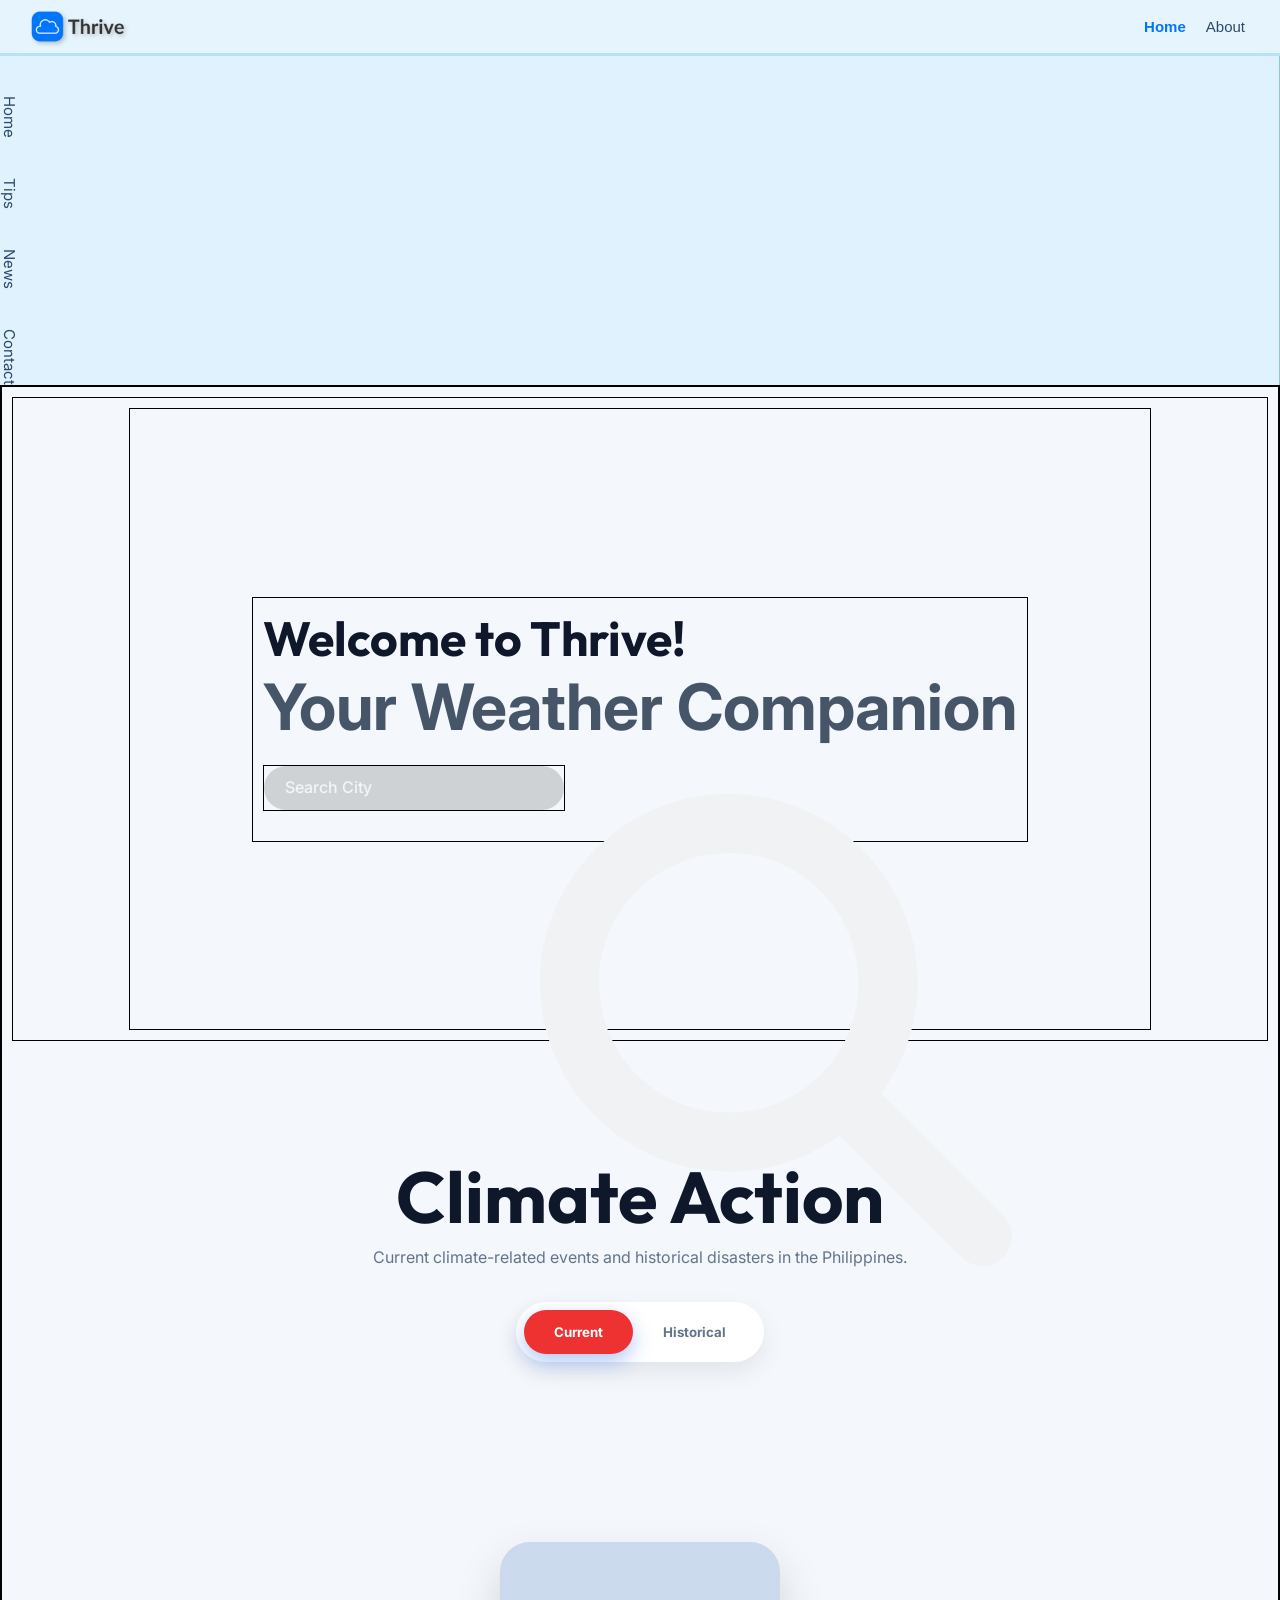
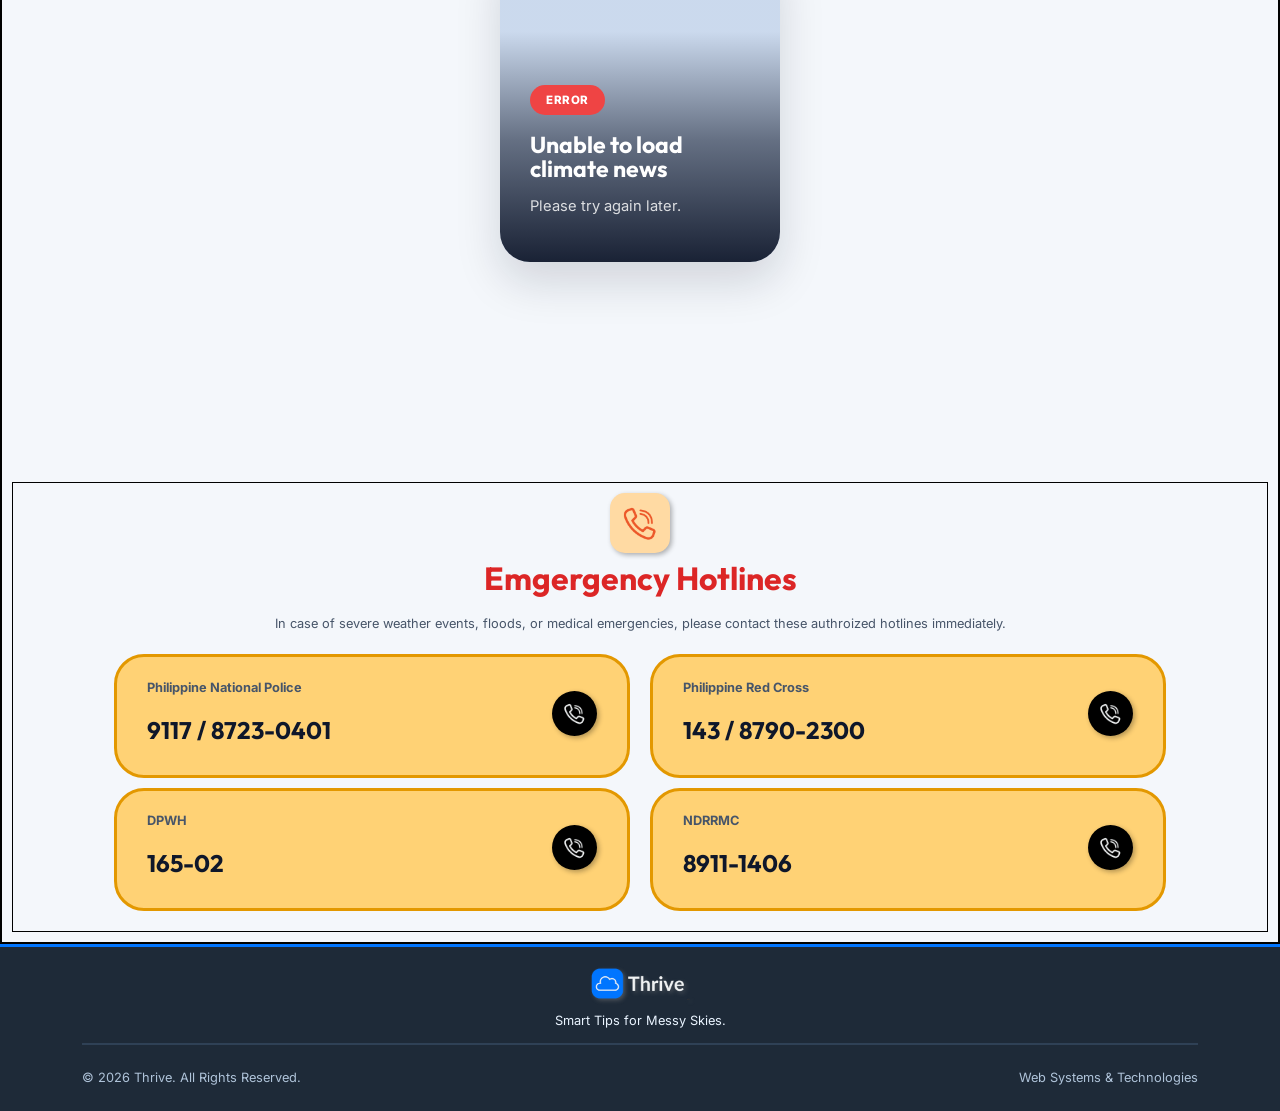
==== commit 1e1ad519: "Add files via upload" ====
--- a/index.html
+++ b/index.html
@@ -135,108 +135,166 @@
                     <p class="weather-error-msg" style="display: none;">City not found. Please try again.</p>
                 </div>
             </div>
-                  <!--TIPS-->
-            <div class="card" id="tips">
-
-    <!-- LEFT CARD -->
-    <div class="tips-card">
-
-        <div class="tips-top">
-            <img src="assets/weather/clear.svg"
-                 alt="Weather Icon"
-                 class="about-weather-icon">
-
-            <div class="tips-temp-info">
-                <h1 class="tips-temp"></h1>
-                <h3 class="tips-condition"></h3>
+                  <!--TIPS1-->
+            <!-- TIPS SECTION -->
+<section id="tips">
+
+    <!-- TOP DASHBOARD -->
+    <div class="tips-dashboard">
+
+        <!-- LEFT CARD -->
+        <div class="tips-card">
+
+            <div class="tips-top">
+
+                <img
+                    src="assets/weather/clear.svg"
+                    alt="Weather Icon"
+                    class="about-weather-icon"
+                >
+
+                <div class="tips-temp-info">
+
+                    <h1 class="tips-temp"></h1>
+
+                    <p class="tips-condition"></p>
+
+                </div>
+
             </div>
-        </div>
-
-        <div class="tips-bottom">
-            <h2 class="danger-title"></h2>
-
-            <p class="danger-description"></p>
-        </div>
-
-    </div>
-
-    <!-- RIGHT CARD -->
-    <div class="tips-weather">
-
-        <h1 class="tips-main-title"></h1>
-
-        <h3>
-            What to do during this weather:
+
+            <div class="tips-alert">
+
+                <h2 class="danger-title"></h2>
+
+                <p class="danger-description"></p>
+
+            </div>
+
+        </div>
+
+        <!-- RIGHT CARD -->
+        <div class="tips-weather">
+
+            <h1 class="tips-main-title"></h1>
+
+            <p class="tips-subtitle">
+                Recommended safety actions for today's conditions.
+            </p>
+
+            <ul class="tips-list">
+
+    <li>
+        <img src="assets/tips/wt.jpg" class="tip-icon">
+
+        <h3 class="tip-title">
+            Drink Water
         </h3>
 
-        <ol class="tips-list"></ol>
-
-        <!-- SHELTERS -->
-        <div class="shelter-section">
-
-            <h2>Available Evacuation Shelters</h2>
-
-            <div class="shelter-list">
-            </div>
-        </div>
-    </div>
-</div>
+        <p class="tip-description">
+            Stay hydrated throughout the day.
+        </p>
+    </li>
+
+    <li>
+        <img src="assets/tips/sc.jpg" class="tip-icon">
+
+        <h3 class="tip-title">
+            Wear Sunscreen
+        </h3>
+
+        <p class="tip-description">
+            Protect your skin from UV rays.
+        </p>
+    </li>
+
+    <li>
+        <img src="assets/tips/ben.jpg" class="tip-icon">
+
+        <h3 class="tip-title">
+            Light Clothing
+        </h3>
+
+        <p class="tip-description">
+            Wear breathable clothes outdoors.
+        </p>
+    </li>
+
+    <li>
+        <img src="assets/tips/um.jpg" class="tip-icon">
+
+        <h3 class="tip-title">
+            Avoid Noon Heat
+        </h3>
+
+        <p class="tip-description">
+            Stay indoors during peak sunlight.
+        </p>
+    </li>
+
+</ul>
+
+        </div>
+
+    </div>
+
+    <!-- SHELTERS -->
+    <div class="shelter-wrapper">
+
+        <div class="shelter-header">
+
+            <h1>Available Evacuation Shelters</h1>
+
+            <p>
+                Nearby safe areas and evacuation centers.
+            </p>
+
+        </div>
+
+        <div class="shelter-grid">
+
+            <!-- JS GENERATED -->
+            
+        </div>
+
+    </div>
+
+</section>
             <!--END TIPSSSSSSSSSSSSSSSSSSSSSSSSSSSSSSSSSSSSSSSSSSSSSSS-->
 
-            <!--NEWS-->
-            <div class="card" id="news">
-               <div class="news-header-text">
-                 <h2 class="sdg-title">SDG 13: Climate Action</h2>
-                 <p>Comparing today's events with historical climate data.</p>
-                </div>
-
-            <div class="tab-container">
-               <button class="tab-btn active" onclick="openTab(event, 'current-news')">CURRENT</button>
-               <button class="tab-btn" onclick="openTab(event, 'past-news')">PAST</button>
-            </div>
-
-           <div id="current-news" class="tab-content active">
-               <div class="news-grid" id="news-container">
-                  <div class="news-card skeleton">
-                    <div class="skeleton-img"></div>
-                    <div class="news-card-body">
-                    <div class="skeleton-text title"></div>
-                    <div class="skeleton-text p"></div>
-                    <div class="skeleton-text p short"></div>
-                </div>
-            </div>
-           <div class="news-card skeleton">
-                <div class="skeleton-img"></div>
-                <div class="news-card-body">
-                    <div class="skeleton-text title"></div>
-                    <div class="skeleton-text p"></div>
-                    <div class="skeleton-text p short"></div>
-                </div>
-            </div>
-            <div class="news-card skeleton">
-                <div class="skeleton-img"></div>
-                <div class="news-card-body">
-                    <div class="skeleton-text title"></div>
-                    <div class="skeleton-text p"></div>
-                    <div class="skeleton-text p short"></div>
-                </div>
-            </div>
-        </div>
-    </div>
-
-    <div id="past-news" class="tab-content">
-        <div class="news-grid">
-            <div class="news-card skeleton">
-                <div class="skeleton-img"></div>
-                <div class="news-card-body">
-                    <div class="skeleton-text title"></div>
-                    <div class="skeleton-text p"></div>
-                    <div class="skeleton-text p short"></div>
-                </div>
-            </div>
-        </div>
-    </div>
-</div><!--END NEWS-->
+            <section id="news">
+
+    <div class="climate-header">
+
+        <h1>Climate Action</h1>
+
+        <p>
+            Current climate-related events and historical disasters in the Philippines.
+        </p>
+        
+    </div>
+
+    <div class="climate-toggle">
+
+        <button class="climate-btn active" data-type="current">
+            Current
+        </button>
+
+        <button class="climate-btn" data-type="past">
+            Historical
+        </button>
+
+    </div>
+    
+    <div class="news-grid">
+
+        <!-- JS GENERATED -->
+
+    </div>
+
+</section>
+           
+            <!--END NEWS-->
 
             <div class="card" id="contact"> <!-- Apply Content for Contact Page -->
                 <img src="assets/icons/Hotline.png" alt="Call Icon" class="call-icon">
@@ -308,5 +366,6 @@
     </footer>
 
     <script src="script.js"></script>
+   <script src="https://unpkg.com/@lottiefiles/lottie-player@latest/dist/lottie-player.js"></script>
 </body>
 </html>
--- a/index_style.css
+++ b/index_style.css
@@ -2,22 +2,31 @@
     scroll-behavior: smooth;
 }
 /* Framework for home page */
-body {
-    display: grid;
-    grid-template-columns: auto 1fr;
-    grid-template-rows: auto 1fr auto;
-    grid-template-areas:
-        "navbar navbar"
-        "sidebar main"
-        "footer footer";
-    min-height: 100vh;
-    margin: 1px; /* temporary margin to show grid areas (make margin: 0 if done) */
-
-    nav, aside, main, footer { /* Padding for all sections */
-        padding: 10px;
+
+body{
+    margin:0;
+    padding:0;
+
+    background:#f4f7fb;
+
+    font-family:"Inter",sans-serif;
+
+    overflow-x:hidden;
+}
+
+@keyframes bgMove{
+
+    0%{
+        background-position:0% 50%;
     }
 
-    background-color: #F8FAFC; /* temporary background color */
+    50%{
+        background-position:100% 50%;
+    }
+
+    100%{
+        background-position:0% 50%;
+    }
 }
 nav {
     grid-area: navbar;
@@ -123,7 +132,7 @@
 }
 
 /* Sidebar */
-ul {
+aside ul {
     writing-mode: vertical-rl;
     text-orientation: sideways;
     gap: 40px;
@@ -445,489 +454,713 @@
 
 /* TEMPORARY STYLES, NEED FIXING!! LAYOUT MIGHT BE MESSY */
 
-/* Tips */
+/* Tips 1*/
 #tips{
-    display: none;
-    gap: 25px;
-    padding: 30px;
-    flex-wrap: wrap;
-    justify-content: center;
-}
-
-#tips.show{
-    display: flex !important;
-}
-
-/* LEFT CARD */
-.tips-card{
-    width: 350px;
-    background: #ffffff;
-    border-radius: 24px;
-    padding: 25px;
-    box-shadow: 0 4px 15px rgba(0,0,0,0.08);
-
-    display: flex;
-    flex-direction: column;
-    gap: 20px;
-}
-
-.tips-top{
-    display: flex;
-    align-items: center;
-    gap: 20px;
-}
-
-.about-weather-icon{
-    width: 90px;
-}
-
-.tips-temp{
-    font-size: 3rem;
-    font-family: "Outfit", sans-serif;
-    color: #0F172A;
-}
-
-.tips-condition{
-    color: #64748B;
-    font-family: "Inter", sans-serif;
-}
-
-.tips-bottom{
-    background: #F8FAFC;
-    padding: 20px;
-    border-radius: 18px;
-}
-
-.danger-title{
-    font-family: "Outfit", sans-serif;
-    margin-bottom: 10px;
-}
-
-.danger-description{
-    line-height: 1.7;
-    color: #475569;
-    font-family: "Inter", sans-serif;
-}
-
-/* RIGHT CARD */
-.tips-weather{
-    flex: 1;
-    min-width: 450px;
-
-    background: #ffffff;
-    border-radius: 24px;
-    padding: 30px;
-
-    box-shadow: 0 4px 15px rgba(0,0,0,0.08);
-}
-
-.tips-main-title{
-    font-size: 3rem;
-    font-family: "Outfit", sans-serif;
-    margin-bottom: 20px;
-}
-
-.tips-weather h3{
-    margin-bottom: 15px;
-    color: #475569;
-}
-
-.tips-list{
-    display: flex;
-    flex-direction: column;
-    gap: 14px;
-
-    font-size: 1.1rem;
-    line-height: 1.8;
-}
-
-/* SHELTERS */
-.shelter-section{
-    margin-top: 40px;
-}
-
-.shelter-section h2{
-    margin-bottom: 15px;
-    font-family: "Outfit", sans-serif;
-}
-
-.shelter-list{
-    display: flex;
-    flex-wrap: wrap;
-    gap: 15px;
-}
-
-.shelter-card{
-    background: #E0F2FE;
-    padding: 15px 20px;
-    border-radius: 16px;
-
-    font-family: "Inter", sans-serif;
-    color: #0F172A;
-} /* TEMPORARY STYLES, NEED FIXING!! LAYOUT MIGHT BE MESSY */
-
-/* NEWSSSSSSSSSSSSSSSSSSSSS */ 
-#news{                
-    padding: 90px 5%;
-    background:
-    linear-gradient(
-    to bottom,
-    #e2e8f0,
-    #f8fafc
-);
-    font-family: "Outfit", sans-serif;
-}
-
-.news-header-text{
-    text-align:center;
-    margin-bottom:50px;
-}
-
-.badge {
-    position: absolute;
-    top: 20px;
-    left: 20px;
-    z-index: 10;
-    padding: 8px 16px;
-    backdrop-filter: blur(12px);
-    border: 1px solid rgba(255, 255, 255, 0.3);
-    border-radius: 12px;
-    font-size: 0.7rem;
-    font-weight: 800;
-    color: white;
-}
-
-.current-badge { background: rgba(220, 38, 38, 0.8); }
-.historical-badge { background: rgba(15, 23, 42, 0.8); }
-
-.sdg-title{
-    font-size:3.5rem;
-    font-weight:800;
-    color:#0f172a;
-    letter-spacing:-1px;
-    margin-bottom:10px;
-}
-
-.news-header-text p{
-    color:#475569;
-    font-size:1.15rem;
-    font-weight:500;
-}
-
-.tab-container{
-    display:flex;
+    display:none;
+    width:100%;
     max-width:1400px;
     margin:auto;
-    overflow:hidden;
-    border-radius:20px 20px 0 0;
-    background:#e2e8f0;
-}
-
-.tab-btn{
-    flex:1;
-    padding:22px;
-    border:none;
-    cursor:pointer;
+    padding:40px 20px;
+    box-sizing:border-box;
+}
+
+#tips.show{
+    display:block;
+}
+
+/* =========================
+   DASHBOARD LAYOUT
+========================= */
+
+.tips-dashboard{
+    display:grid;
+    grid-template-columns:minmax(320px, 380px) 1fr;
+    gap:24px;
+    align-items:stretch;
+}
+
+/* =========================
+   LEFT WEATHER CARD
+========================= */
+
+.tips-card{
+    background:#ffffff;
+    border-radius:30px;
+    padding:24px;
+    box-shadow:0 10px 30px rgba(0,0,0,0.08);
+
+    display:flex;
+    flex-direction:column;
+    gap:28px;
+
+    height: 88%;
+}
+
+/* TOP SECTION */
+
+.tips-top{
+    display:flex;
+    align-items:center;
+    gap:20px;
+}
+
+.about-weather-icon{
+    width:90px;
+    height:90px;
+    object-fit:contain;
+}
+
+.tips-temp{
+    font-size:3rem;
+    margin:0;
+    line-height:1;
+    font-family:"Outfit",sans-serif;
+    color:#0F172A;
+}
+
+.tips-condition{
+    margin-top:5px;
+    color:#64748B;
+    font-family:"Inter",sans-serif;
+}
+
+/* ALERT BOX */
+
+.tips-alert{
+    background:#FFF7ED;
+    border-left:5px solid #F97316;
+    border-radius:22px;
+    padding:20px;
+}
+
+.danger-title{
+    margin:0 0 10px;
+    color:#9A3412;
+    font-size:1.2rem;
+    font-family:"Outfit",sans-serif;
+}
+
+.danger-description{
+    margin:0;
+    line-height:1.6;
+    color:#7C2D12;
+    font-family:"Inter",sans-serif;
+}
+
+/* =========================
+   RIGHT TIPS PANEL
+========================= */
+
+.tips-weather{
+    background:#ffffff;
+    border-radius:30px;
+    padding:30px;
+    box-shadow:0 10px 30px rgba(0,0,0,0.08);
+}
+
+.tips-main-title{
+    margin:0 0 8px;
+    font-size:2.3rem;
+    font-family:"Outfit",sans-serif;
+    color:#0F172A;
+}
+
+.tips-subtitle{
+    margin-bottom:30px;
+    color:#64748B;
+    font-family:"Inter",sans-serif;
+}
+
+/* =========================
+   TIPS GRID
+========================= */
+
+.tips-list{
+    display:grid;
+    grid-template-columns:repeat(auto-fit,minmax(180px,1fr));
+    gap:20px;
+
+    padding:0;
+    margin:0;
+    list-style:none;
+}
+
+.tips-list li{
+    background:#F1F5F9;
+    border-radius:24px;
+    padding:24px;
+
+    display:flex;
+    flex-direction:column;
+    align-items:center;
+    justify-content:center;
+
+    text-align:center;
+
+    min-height:170px;
+
+    transition:0.3s ease;
+}
+
+.tips-list li:hover{
+    transform:translateY(-4px);
+}
+
+.tip-title{
+    margin-bottom:14px;
     font-size:1rem;
-    font-weight:800;
-    letter-spacing:1px;
-    background:transparent;
-    color:#475569;
-    transition:0.3s ease;
-}
-
-.tab-btn:hover{
-    background:#cbd5e1;
-}
-
-.tab-btn.active{
-    background:#dc2626;
-    color:white;
-}
-
-.tab-content{
-    display:none;
-    background:white;
+    font-weight:700;
+    line-height:1.4;
+    color:#0F172A;
+    font-family:"Outfit",sans-serif;
+}
+
+.tip-icon{
+    width:55px;
+    height:55px;
+    object-fit:contain;
+}
+
+/* =========================
+   SHELTER SECTION
+========================= */
+
+.shelter-wrapper{
+    margin-top:35px;
+
+    background:#ffffff;
+    border-radius:30px;
     padding:35px;
-    border-radius:0 0 24px 24px;
-    max-width:1400px;
-    margin:auto;
-    box-shadow:
-    0 10px 30px rgba(0,0,0,0.05);
-}
-
-.tab-content.active{
-    display:block;
-}
-
-.hero-news{
-    position:relative;
-    height:580px;
+
+    box-shadow:0 10px 30px rgba(15,23,42,0.08);
+}
+
+.shelter-header h1{
+    margin:0;
+    font-size:2.4rem;
+    color:#0F172A;
+    font-family:"Outfit",sans-serif;
+}
+
+.shelter-header p{
+    margin-top:10px;
+    color:#64748B;
+    font-family:"Inter",sans-serif;
+}
+
+/* GRID */
+
+.shelter-grid{
+    margin-top:30px;
+
+    display:grid;
+    grid-template-columns:repeat(auto-fit,minmax(250px,1fr));
+    gap:24px;
+}
+
+/* CARD */
+
+.shelter-card{
+    background:#F8FAFC;
+    border:1px solid #E2E8F0;
+
     border-radius:24px;
     overflow:hidden;
+
+    transition:0.3s ease;
+
+    display:flex;
+    flex-direction:column;
+}
+
+.shelter-card:hover{
+    transform:translateY(-6px);
+    box-shadow:0 10px 25px rgba(15,23,42,0.08);
+}
+
+/* IMAGE */
+
+.shelter-card img{
+    width:100%;
+    height:190px;
+    object-fit:cover;
+    display:block;
+}
+
+/* TEXT */
+
+.shelter-info{
+    padding:20px;
+}
+
+.shelter-info h3{
+    margin:0 0 10px;
+    font-family:"Outfit",sans-serif;
+    color:#0F172A;
+    font-size:1.2rem;
+}
+
+.shelter-info p{
+    margin:0;
+    color:#64748B;
+    line-height:1.5;
+    font-family:"Inter",sans-serif;
+}
+
+/* =========================
+   RESPONSIVE
+========================= */
+
+@media(max-width:950px){
+
+    .tips-dashboard{
+        grid-template-columns:1fr;
+    }
+
+    .tips-card{
+        width:100%;
+    }
+}
+
+@media(max-width:700px){
+
+    .tips-list{
+        grid-template-columns:1fr;
+    }
+
+    .shelter-grid{
+        grid-template-columns:1fr;
+    }
+
+    .tips-main-title{
+        font-size:1.8rem;
+    }
+
+    .shelter-header h1{
+        font-size:2rem;
+    }
+}
+
+/* NEWSSSSSSSSSSSSSSSSSSSSS */ 
+/* =========================
+   NEWS SECTION
+========================= */
+
+/* =========================
+   NEWS SECTION
+========================= */
+
+#news{
+    padding:100px 5%;
+    background:#f4f7fb;
+    overflow:hidden;
+}
+
+/* =========================
+   HEADER
+========================= */
+
+.climate-header{
+    text-align:center;
     margin-bottom:35px;
-    background:#000;
-}
-
-.hero-news img{
+}
+
+.climate-header h1{
+    margin:0;
+    font-size:4.5rem;
+    line-height:1;
+    font-family:"Outfit",sans-serif;
+    color:#0F172A;
+}
+
+.climate-header p{
+    margin-top:14px;
+    color:#64748B;
+    font-family:"Inter",sans-serif;
+    font-size:1rem;
+}
+
+/* =========================
+   TOGGLE
+========================= */
+
+.climate-toggle{
+    display:flex;
+    justify-content:center;
+
+    width:max-content;
+
+    margin-inline:auto;
+    margin-bottom:80px;
+
+    padding:8px;
+
+    border-radius:999px;
+
+    background:#ffffff;
+
+    box-shadow:
+    0 10px 25px rgba(15,23,42,0.08);
+}
+
+.climate-btn{
+    border:none;
+    padding:14px 30px;
+    border-radius:999px;
+    background:transparent;
+    cursor:pointer;
+
+    color:#64748B;
+
+    font-weight:700;
+    font-family:"Inter",sans-serif;
+
+    transition:0.3s ease;
+}
+
+.climate-btn.active{
+    background:#ee3131;
+    color:white;
+
+    box-shadow:
+    0 8px 20px rgba(37,99,235,0.35);
+}
+
+/* =========================
+   HERO CAROUSEL
+========================= */
+
+.news-grid{
+    position:relative;
+
+    display:flex;
+    justify-content:center;
+    align-items:center;
+
+    max-width:1200px;
+    height:520px;
+
+    margin:auto;
+
+    perspective:1200px;
+}
+
+/* =========================
+   CARD BASE
+========================= */
+
+.news-card{
+    position:absolute;
+
+    width:280px;
+    height:320px;
+
+    border-radius:30px;
+
+    overflow:hidden;
+
+    box-shadow:
+    0 20px 45px rgba(15,23,42,0.15);
+
+    transition:
+    transform 0.65s cubic-bezier(0.22, 1, 0.36, 1),
+    opacity 0.45s ease,
+    filter 0.45s ease,
+    width 0.65s ease,
+    height 0.65s ease;
+
+    will-change:transform, opacity;
+
+    cursor:pointer;
+
+    background:#dbeafe;
+}
+
+/* IMAGE */
+
+.news-card img{
     width:100%;
     height:100%;
     object-fit:cover;
+
     transition:transform 0.5s ease;
 }
 
-.hero-news:hover img{
-    transform:scale(1.05);
-}
-
-.hero-overlay{
+.news-card:hover img{
+    transform:scale(1.04);
+}
+
+/* OVERLAY */
+
+.news-card::after{
+    content:"";
+
     position:absolute;
     inset:0;
 
     background:
     linear-gradient(
         to top,
-        rgba(0,0,0,0.92),
-        rgba(0,0,0,0.15)
+        rgba(15,23,42,0.95) 0%,
+        rgba(15,23,42,0.58) 38%,
+        rgba(15,23,42,0.08) 72%
     );
 }
 
-
-.hero-content{
+/* =========================
+   CENTER CARD
+========================= */
+
+.news-card.center{
+    width:620px;
+    height:390px;
+
+    z-index:10;
+
+    opacity:1;
+    filter:none;
+
+    transform:
+    translateX(0)
+    scale(1)
+    rotateY(0deg);
+}
+
+/* =========================
+   LEFT CARD
+========================= */
+
+.news-card.left{
+    width:340px;
+    height:310px;
+
+    z-index:2;
+
+    opacity:0.58;
+
+    filter:blur(0.5px);
+
+    transform:
+    translateX(-290px)
+    scale(0.88)
+    rotateY(12deg);
+}
+
+/* =========================
+   RIGHT CARD
+========================= */
+
+.news-card.right{
+    width:340px;
+    height:310px;
+
+    z-index:2;
+
+    opacity:0.58;
+
+    filter:blur(0.5px);
+
+    transform:
+    translateX(290px)
+    scale(0.88)
+    rotateY(-12deg);
+}
+
+/* =========================
+   CONTENT
+========================= */
+
+.news-content{
     position:absolute;
-    bottom:50px;
-    left:50px;
-    max-width:750px;
+
+    left:0;
+    bottom:0;
+
     z-index:2;
-}
-
-.hero-tag{
-    display:inline-block;
-    background:#dc2626;
+
+    width:100%;
+
+    padding:30px;
+
+    box-sizing:border-box;
+}
+
+/* TAG */
+
+.news-tag{
+    display:inline-flex;
+
+    align-items:center;
+    justify-content:center;
+
+    margin-bottom:18px;
+
+    background:#EF4444;
+
     color:white;
-    font-size:0.8rem;
+
+    padding:8px 16px;
+
+    border-radius:999px;
+
+    font-size:0.72rem;
+    letter-spacing:0.5px;
     font-weight:800;
-    padding:10px 18px;
-    border-radius:999px;
-    letter-spacing:1px;
-    margin-bottom:20px;
-
-    box-shadow:
-    0 5px 15px rgba(220,38,38,0.4);
-}
-
-.hero-content h2{
-    font-size:3.5rem;
+
+    font-family:"Inter",sans-serif;
+}
+
+/* =========================
+   TITLE
+========================= */
+
+.news-content h2{
+    margin:0;
+
+    color:white;
+
+    font-size:clamp(1.2rem, 1.8vw, 2rem);
+
     line-height:1.05;
-    font-weight:800;
-    color:white;
-    margin-bottom:20px;
-    text-shadow:
-    0 3px 10px rgba(0,0,0,0.4);
-}
-
-.hero-content p{
-    font-size:1.1rem;
-    line-height:1.8;
-    color:#e2e8f0;
-    margin-bottom:30px;
-}
-
-.read-more{
+
+    font-family:"Outfit",sans-serif;
+
+    max-width:90%;
+
+    overflow:hidden;
+    text-overflow:ellipsis;
+
+    max-height:4.2em;
+
+    font-weight:700;
+}
+
+/* SIDE TITLES */
+
+.news-card.left h2,
+.news-card.right h2{
+    font-size:1.25rem;
+    line-height:1.1;
+    max-height:3.5em;
+}
+
+/* =========================
+   DESCRIPTION
+========================= */
+
+.news-content p{
+    margin-top:14px;
+
+    color:rgba(255,255,255,0.82);
+
+    line-height:1.5;
+
+    font-size:0.92rem;
+
+    font-family:"Inter",sans-serif;
+
+    max-width:85%;
+
+    overflow:hidden;
+    text-overflow:ellipsis;
+
+    max-height:4.5em;
+}
+
+/* HIDE SIDE DESCRIPTIONS */
+
+.news-card.left p,
+.news-card.right p{
+    display:none;
+}
+
+/* =========================
+   BUTTON
+========================= */
+
+.news-read{
+    margin-top:22px;
+
     display:inline-flex;
+
     align-items:center;
-    gap:10px;
-
-    background:#dc2626;
-    color:white;
-
-    padding:13px 22px;
-
-    border-radius:12px;
+    justify-content:center;
+
+    background:white;
+
+    color:#0F172A;
+
+    padding:14px 22px;
+
+    border-radius:16px;
+
+    border:none;
 
     font-size:0.85rem;
     font-weight:800;
 
-    text-decoration:none;
-
-    transition:0.3s ease;
-
-    box-shadow:
-    0 10px 20px rgba(220,38,38,0.2);
-}
-
-.read-more:hover{
-    background:#b91c1c;
-
-    transform:
-    translateY(-3px);
-
-    box-shadow:
-    0 15px 30px rgba(220,38,38,0.3);
-}
-
-.news-grid{
-    display:grid;
-    grid-template-columns:repeat(3,1fr);
-    gap:28px;
-}
-
-.news-card{
-    background:#f8fbff;
-    border-radius:22px;
-    overflow:hidden;
-    border:1px solid #e2e8f0;
-    box-shadow:
-    0 4px 15px rgba(15,23,42,0.04);
-    transition:
-    transform 0.3s ease,
-    box-shadow 0.3s ease;
-}
-
-.news-card:hover{
-    transform:
-    translateY(-10px)
-    scale(1.01);
-
-    box-shadow:
-    0 20px 40px rgba(37,99,235,0.12);
-}
-
-.skeleton {
-    background: #fff;
-    pointer-events: none; 
-}
-
-.skeleton-img, .skeleton-text {
-    background: linear-gradient(90deg, #f0f0f0 25%, #e0e0e0 50%, #f0f0f0 75%);
-    background-size: 200% 100%;
-    animation: shimmer 1.5s infinite;
-    border-radius: 8px;
-}
-
-.skeleton-img {
-    width: 100%;
-    height: 240px;
-}
-
-.skeleton-text {
-    height: 15px;
-    margin-bottom: 10px;
-}
-
-.skeleton-text.title { height: 25px; width: 80%; margin-top: 20px; }
-.skeleton-text.p { width: 100%; }
-.skeleton-text.p.short { width: 60%; }
-
-@keyframes shimmer {
-    0% { background-position: -200% 0; }
-    100% { background-position: 200% 0; }
-}
-
-.news-card img{
-    width:100%;
-    height:240px;
-    object-fit:cover;
-
-    transition:transform 0.5s ease;
-}
-
-.news-card:hover img{
-    transform:scale(1.05);
-}
-
-.news-card-body{
-    padding:24px;
-}
-
-.small-tag{
-    display:inline-flex;
-    align-items:center;
-    gap:8px;
-
-    background:
-    rgba(220,38,38,0.1);
-
-    color:#dc2626;
-
-    padding:8px 16px;
-
-    border-radius:999px;
-
+    font-family:"Inter",sans-serif;
+
+    transition:0.25s ease;
+
+    cursor:pointer;
+}
+
+.news-read:hover{
+    transform:translateY(-2px);
+}
+
+/* SIDE BUTTONS */
+
+.news-card.left .news-read,
+.news-card.right .news-read{
+    padding:11px 18px;
     font-size:0.72rem;
-    font-weight:800;
-    letter-spacing:1px;
-
-    margin-bottom:18px;
-
-    border:1px solid rgba(220,38,38,0.2);
-
-    backdrop-filter:blur(10px);
-}
-
-/* TITLE */
-
-.news-card-body h3{
-    font-size:1.4rem;
-    line-height:1.3;
-    margin-bottom:14px;
-
-    color:#0f172a;
-    font-weight:800;
-}
-
-/* DESCRIPTION */
-
-.news-card-body p{
-    color:#475569;
-    line-height:1.7;
-    font-size:0.97rem;
-    margin-bottom:20px;
-}
-
-@media(max-width:1000px){
-
-    .hero-news{
-        height:450px;
+}
+
+/* =========================
+   RESPONSIVE
+========================= */
+
+@media(max-width:1100px){
+
+    .news-grid{
+        display:grid;
+        grid-template-columns:1fr;
+
+        height:auto;
+
+        gap:24px;
     }
 
-    .hero-content{
-        left:30px;
-        bottom:30px;
+    .news-card,
+    .news-card.left,
+    .news-card.center,
+    .news-card.right{
+
+        position:relative;
+
+        width:100%;
+        height:380px;
+
+        opacity:1;
+
+        filter:none;
+
+        transform:none;
     }
 
-    .hero-content h2{
-        font-size:2.3rem;
+    .news-content h2{
+        font-size:2rem;
+        max-height:none;
     }
 
-    .news-grid{
-        grid-template-columns:1fr;
+    .news-content p{
+        display:block;
+        max-height:none;
     }
 }
-
-@media(max-width:600px){
-
-    .sdg-title{
-        font-size:2.5rem;
-    }
-
-    .hero-news{
-        height:380px;
-    }
-
-    .hero-content h2{
-        font-size:1.8rem;
-    }
-
-    .hero-content p{
-        font-size:1rem;
-    }
-
-    .read-more{
-        width:100%;
-        justify-content:center;
-    }
-}/* ENDDDDDDDDDDDDDDDDDDDDDDDDDDDDDDDDDD */
+/* ENDDDDDDDDDDDDDDDDDDDDDDDDDDDDDDDDDD */
 
 /* Emergency Hotline */
 #contact {
@@ -1008,4 +1241,4 @@
     font-family: "Inter", sans-serif;
     color: #475569;
     font-size: 0.8rem;
-}+}
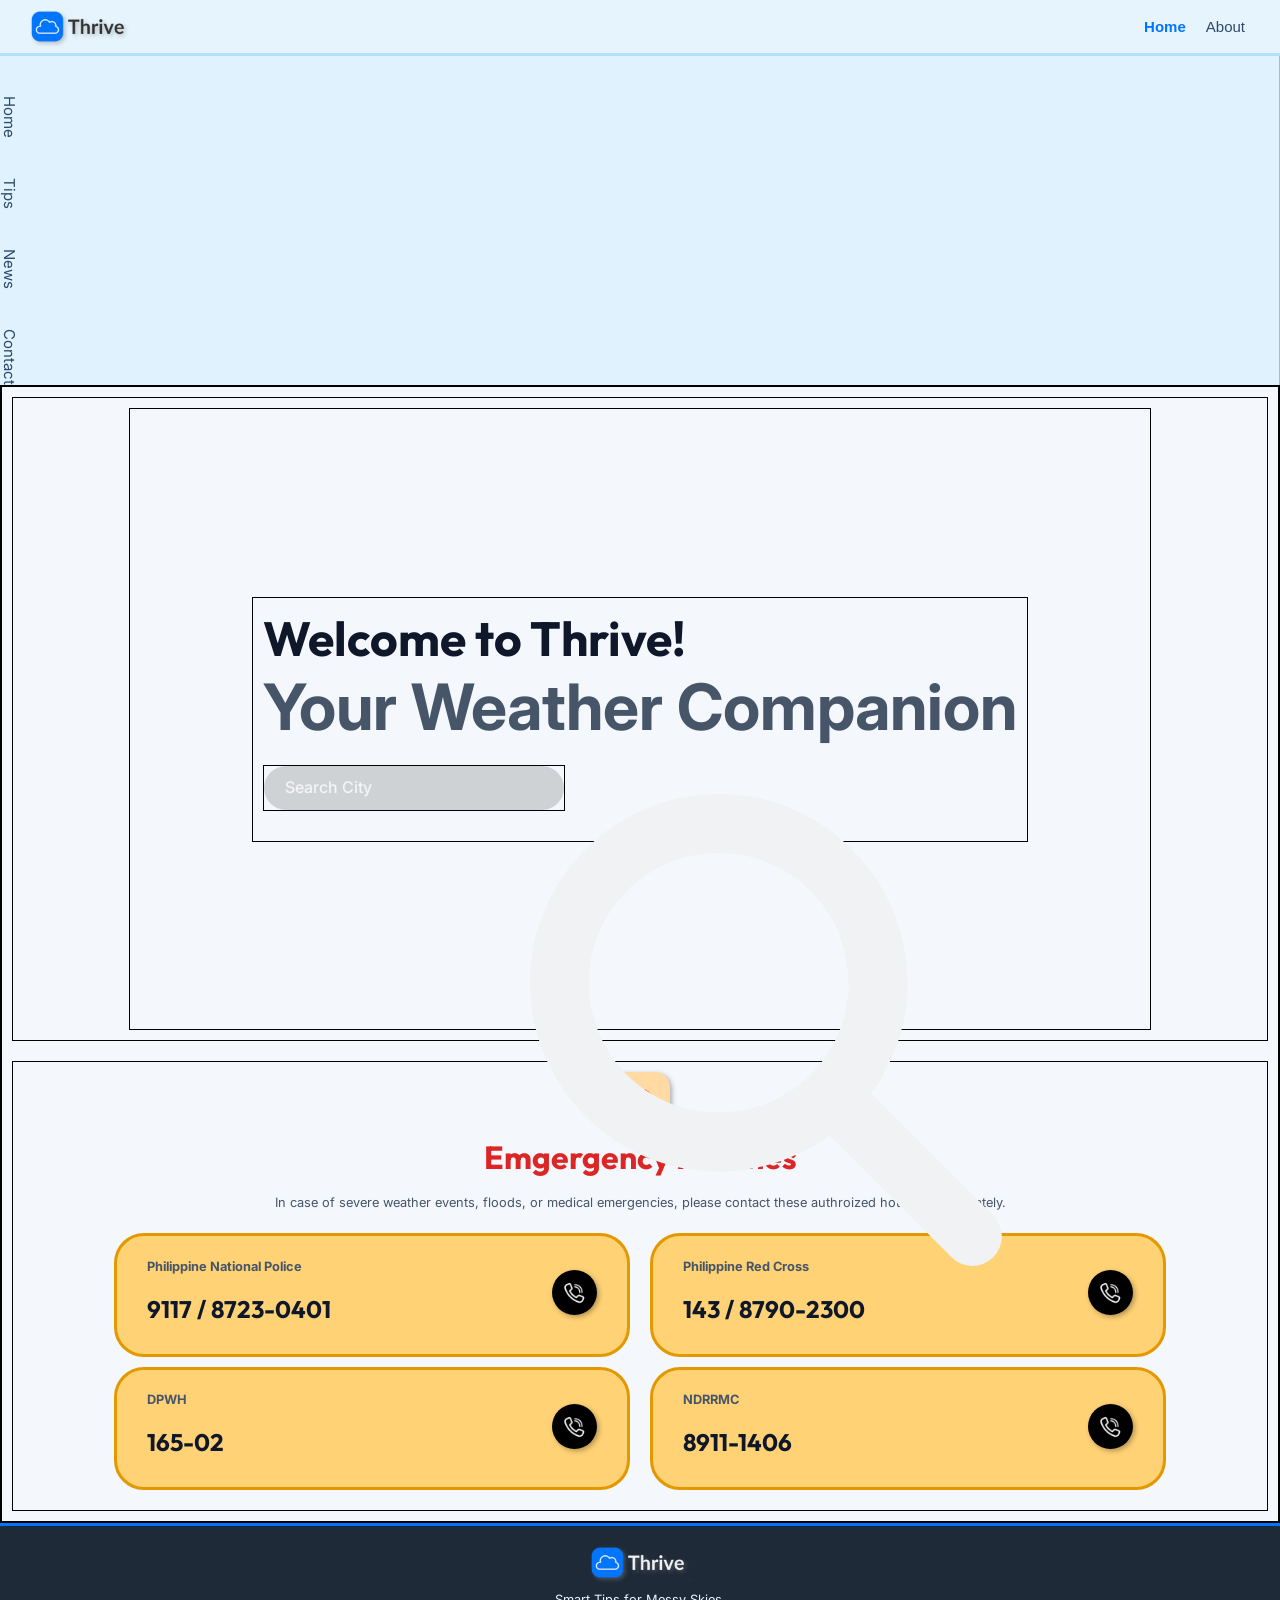
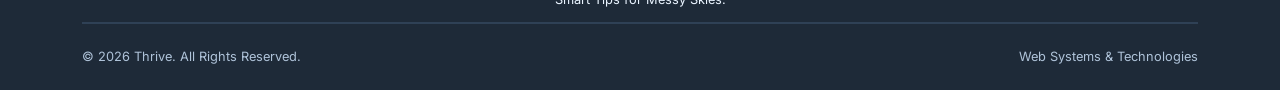
==== commit 8eb425c7: "Add files via upload" ====
--- a/index.html
+++ b/index.html
@@ -42,9 +42,17 @@
                         </div>
 
                         <div class="welcome-input">
-                            <input type="text" placeholder="Search City" class="city-input">
-                            <button class="welcome-search-btn">
-                                <img src="assets/icons/Search.png" alt="Search Icon">
+                            <input
+                              type="text"
+                              placeholder="Search City"
+                              class="city-input"
+                            >
+                             <button class="welcome-search-btn">
+                                <img  
+                                src="assets/icons/Search.png"
+                                 alt="Search Icon"
+                              >
+
                             </button>
                         </div>
 
@@ -57,9 +65,19 @@
 
                 <div class="weather-input" style="display: none;">
                     <div class="input">
-                        <input type="text" placeholder="Search City" class="country-input city-input">
-                        <button class="search-btn">
-                            <img src="assets/icons/Search.png" alt="Search Icon">
+                        <input 
+                        type="text"
+                        placeholder="Search City"
+                        class="country-input"
+                        >
+
+                         <button class="search-btn">
+
+                            <img
+                            src="assets/icons/Search.png"
+                            alt="Search Icon"
+                            >
+                            
                         </button>
                     </div>
                     
@@ -266,13 +284,15 @@
 
     <div class="climate-header">
 
-        <h1>Climate Action</h1>
-
-        <p>
-            Current climate-related events and historical disasters in the Philippines.
-        </p>
-        
-    </div>
+    <h1>Climate Action</h1>
+
+    <p>
+        Current climate-related events and historical disasters in the Philippines.
+    </p>
+
+    <h3 class="news-location"></h3>
+    
+</div>
 
     <div class="climate-toggle">
 
--- a/index_style.css
+++ b/index_style.css
@@ -245,6 +245,36 @@
     width: 30px;
     height: 30px;
 }
+.city-input,
+.country-input{
+
+    position:relative;
+
+    z-index:2;
+}
+
+/* FIX BUTTON OVERLAP */
+
+.search-btn,
+.welcome-search-btn{
+
+    z-index:3;
+}
+
+/* HIDE TIPS & NEWS INITIALLY */
+
+#tips,
+#news{
+
+    display:none;
+}
+
+#tips.show,
+#news.show{
+
+    display:block;
+}
+
 .error-msg {
     font-family: 'Inter', sans-serif;
     color: #DC2626;
@@ -260,7 +290,10 @@
 
     border: 1px solid black; /* temporary border */
 }
-.city-input {
+.city-input,
+.country-input{
+    position: relative;
+    z-index: 2;
     width: 100%;
     padding: 10px 18px;
     border-radius: 80px;
@@ -279,7 +312,9 @@
     color: rgb(255, 255, 255, 0.75);
     font-family: 'Inter', sans-serif;
 }
-.search-btn {
+.search-btn,
+.welcome-search-btn{
+    z-index: 3;
     position: absolute;
     right: 30px;
     top: 50%;
@@ -741,11 +776,6 @@
     }
 }
 
-/* NEWSSSSSSSSSSSSSSSSSSSSS */ 
-/* =========================
-   NEWS SECTION
-========================= */
-
 /* =========================
    NEWS SECTION
 ========================= */
@@ -762,7 +792,7 @@
 
 .climate-header{
     text-align:center;
-    margin-bottom:35px;
+    margin-bottom:40px;
 }
 
 .climate-header h1{
@@ -776,12 +806,12 @@
 .climate-header p{
     margin-top:14px;
     color:#64748B;
+    font-size:1rem;
     font-family:"Inter",sans-serif;
-    font-size:1rem;
-}
-
-/* =========================
-   TOGGLE
+}
+
+/* =========================
+   TOGGLE BUTTONS
 ========================= */
 
 .climate-toggle{
@@ -791,7 +821,7 @@
     width:max-content;
 
     margin-inline:auto;
-    margin-bottom:80px;
+    margin-bottom:70px;
 
     padding:8px;
 
@@ -807,7 +837,9 @@
     border:none;
     padding:14px 30px;
     border-radius:999px;
+
     background:transparent;
+
     cursor:pointer;
 
     color:#64748B;
@@ -815,34 +847,43 @@
     font-weight:700;
     font-family:"Inter",sans-serif;
 
-    transition:0.3s ease;
+    transition:
+    background 0.3s ease,
+    color 0.3s ease,
+    transform 0.3s ease;
+}
+
+.climate-btn:hover{
+    transform:translateY(-2px);
 }
 
 .climate-btn.active{
-    background:#ee3131;
+    background:#EE3131;
     color:white;
 
     box-shadow:
-    0 8px 20px rgba(37,99,235,0.35);
-}
-
-/* =========================
-   HERO CAROUSEL
+    0 8px 20px rgba(238,49,49,0.35);
+}
+
+/* =========================
+   CAROUSEL WRAPPER
 ========================= */
 
 .news-grid{
     position:relative;
+
+    width:100%;
+    max-width:1450px;
+
+    height:720px;
+
+    margin:auto;
 
     display:flex;
     justify-content:center;
     align-items:center;
 
-    max-width:1200px;
-    height:520px;
-
-    margin:auto;
-
-    perspective:1200px;
+    overflow:hidden;
 }
 
 /* =========================
@@ -851,59 +892,66 @@
 
 .news-card{
     position:absolute;
-
-    width:280px;
-    height:320px;
-
-    border-radius:30px;
-
+    transform-origin:center center;
     overflow:hidden;
 
+    border-radius:38px;
+
+    background:#0F172A;
+
+    text-decoration:none;
+
+    isolation:isolate;
+
     box-shadow:
-    0 20px 45px rgba(15,23,42,0.15);
-
-    transition:
-    transform 0.65s cubic-bezier(0.22, 1, 0.36, 1),
-    opacity 0.45s ease,
-    filter 0.45s ease,
-    width 0.65s ease,
-    height 0.65s ease;
-
-    will-change:transform, opacity;
-
-    cursor:pointer;
-
-    background:#dbeafe;
-}
-
-/* IMAGE */
+    0 25px 60px rgba(15,23,42,0.18);
+
+   transition:
+   transform 0.65s ease,
+   opacity 0.45s ease;
+
+    will-change:transform;
+
+    backface-visibility:hidden;
+    transform-style:preserve-3d;
+}
+
+/* =========================
+   IMAGE
+========================= */
 
 .news-card img{
     width:100%;
     height:100%;
     object-fit:cover;
 
-    transition:transform 0.5s ease;
-}
-
-.news-card:hover img{
-    transform:scale(1.04);
-}
-
-/* OVERLAY */
+    transition:transform 1.2s ease;
+}
+
+/* ACTIVE IMAGE */
+
+.news-card.center img{
+    transform:scale(1.05);
+}
+
+/* =========================
+   OVERLAY
+========================= */
 
 .news-card::after{
     content:"";
 
     position:absolute;
     inset:0;
+
+    z-index:1;
 
     background:
     linear-gradient(
         to top,
-        rgba(15,23,42,0.95) 0%,
-        rgba(15,23,42,0.58) 38%,
-        rgba(15,23,42,0.08) 72%
+        rgba(0,0,0,0.96) 0%,
+        rgba(0,0,0,0.65) 35%,
+        rgba(0,0,0,0.2) 70%
     );
 }
 
@@ -912,18 +960,16 @@
 ========================= */
 
 .news-card.center{
-    width:620px;
-    height:390px;
+    width:980px;
+    height:620px;
 
     z-index:10;
 
     opacity:1;
-    filter:none;
 
     transform:
     translateX(0)
-    scale(1)
-    rotateY(0deg);
+    scale(1);
 }
 
 /* =========================
@@ -931,19 +977,16 @@
 ========================= */
 
 .news-card.left{
-    width:340px;
-    height:310px;
+    width:420px;
+    height:620px;
 
     z-index:2;
 
-    opacity:0.58;
-
-    filter:blur(0.5px);
+    opacity:0.72;
 
     transform:
-    translateX(-290px)
-    scale(0.88)
-    rotateY(12deg);
+    translateX(-520px)
+    scale(0.88);
 }
 
 /* =========================
@@ -951,19 +994,16 @@
 ========================= */
 
 .news-card.right{
-    width:340px;
-    height:310px;
+    width:420px;
+    height:620px;
 
     z-index:2;
 
-    opacity:0.58;
-
-    filter:blur(0.5px);
+    opacity:0.72;
 
     transform:
-    translateX(290px)
-    scale(0.88)
-    rotateY(-12deg);
+    translateX(520px)
+    scale(0.88);
 }
 
 /* =========================
@@ -972,42 +1012,31 @@
 
 .news-content{
     position:absolute;
-
     left:0;
     bottom:0;
 
-    z-index:2;
+    z-index:3;
 
     width:100%;
 
+    padding:55px;
+
+    box-sizing:border-box;
+
+    display:flex;
+    flex-direction:column;
+    justify-content:flex-end;
+
+    /* IMPORTANT FIX */
+    transform:none !important;
+    opacity:1 !important;
+}
+
+/* SIDE CONTENT */
+
+.news-card.left .news-content,
+.news-card.right .news-content{
     padding:30px;
-
-    box-sizing:border-box;
-}
-
-/* TAG */
-
-.news-tag{
-    display:inline-flex;
-
-    align-items:center;
-    justify-content:center;
-
-    margin-bottom:18px;
-
-    background:#EF4444;
-
-    color:white;
-
-    padding:8px 16px;
-
-    border-radius:999px;
-
-    font-size:0.72rem;
-    letter-spacing:0.5px;
-    font-weight:800;
-
-    font-family:"Inter",sans-serif;
 }
 
 /* =========================
@@ -1019,29 +1048,42 @@
 
     color:white;
 
-    font-size:clamp(1.2rem, 1.8vw, 2rem);
+    font-family:"Outfit",sans-serif;
+
+    font-size:clamp(2rem,3vw,3.8rem);
 
     line-height:1.05;
 
-    font-family:"Outfit",sans-serif;
-
-    max-width:90%;
-
-    overflow:hidden;
-    text-overflow:ellipsis;
-
-    max-height:4.2em;
-
     font-weight:700;
+
+    max-width:70%;
+
+    /* IMPORTANT FIX */
+    transform:none !important;
+    opacity:1 !important;
+
+    transition:none !important;
+
+    text-wrap:balance;
 }
 
 /* SIDE TITLES */
 
 .news-card.left h2,
 .news-card.right h2{
-    font-size:1.25rem;
-    line-height:1.1;
-    max-height:3.5em;
+    font-size:1.15rem;
+
+    line-height:1.35;
+
+    max-width:100%;
+
+    overflow:hidden;
+
+    display:-webkit-box;
+    -webkit-box-orient:vertical;
+    -webkit-line-clamp:3;
+
+    line-clamp:3;
 }
 
 /* =========================
@@ -1049,25 +1091,26 @@
 ========================= */
 
 .news-content p{
-    margin-top:14px;
-
-    color:rgba(255,255,255,0.82);
-
-    line-height:1.5;
-
-    font-size:0.92rem;
+    margin-top:22px;
+
+    color:rgba(255,255,255,0.84);
+
+    font-size:1.05rem;
+
+    line-height:1.8;
+
+    max-width:65%;
 
     font-family:"Inter",sans-serif;
 
-    max-width:85%;
-
-    overflow:hidden;
-    text-overflow:ellipsis;
-
-    max-height:4.5em;
-}
-
-/* HIDE SIDE DESCRIPTIONS */
+    /* IMPORTANT FIX */
+    transform:none !important;
+    opacity:1 !important;
+
+    transition:none !important;
+}
+
+/* HIDE SIDE DESCRIPTION */
 
 .news-card.left p,
 .news-card.right p{
@@ -1079,35 +1122,43 @@
 ========================= */
 
 .news-read{
-    margin-top:22px;
+    margin-top:28px;
 
     display:inline-flex;
 
     align-items:center;
     justify-content:center;
 
-    background:white;
-
-    color:#0F172A;
-
-    padding:14px 22px;
+    width:max-content;
+
+    padding:15px 24px;
 
     border-radius:16px;
 
-    border:none;
+    background:#EE3131;
+    color:white;
 
     font-size:0.85rem;
     font-weight:800;
 
     font-family:"Inter",sans-serif;
 
-    transition:0.25s ease;
+    box-shadow:
+    0 10px 25px rgba(238,49,49,0.35);
+
+    transition:
+    transform 0.25s ease,
+    background 0.25s ease;
 
     cursor:pointer;
+
+    /* IMPORTANT FIX */
+    opacity:1 !important;
 }
 
 .news-read:hover{
-    transform:translateY(-2px);
+    transform:translateY(-3px);
+    background:#dc2626;
 }
 
 /* SIDE BUTTONS */
@@ -1119,18 +1170,44 @@
 }
 
 /* =========================
+   OPTIONAL CLEAN EFFECT
+========================= */
+
+/* instead of text moving,
+   only the CARD moves */
+
+/* =========================
    RESPONSIVE
 ========================= */
 
-@media(max-width:1100px){
+@media(max-width:1200px){
+
+    .news-card.center{
+        width:90%;
+        height:580px;
+    }
+
+    .news-card.left{
+        transform:
+        translateX(-360px)
+        scale(0.82);
+    }
+
+    .news-card.right{
+        transform:
+        translateX(360px)
+        scale(0.82);
+    }
+}
+
+@media(max-width:992px){
 
     .news-grid{
+        height:auto;
+
         display:grid;
-        grid-template-columns:1fr;
-
-        height:auto;
-
-        gap:24px;
+
+        gap:28px;
     }
 
     .news-card,
@@ -1141,25 +1218,78 @@
         position:relative;
 
         width:100%;
-        height:380px;
+        height:450px;
+
+        transform:none;
 
         opacity:1;
-
-        filter:none;
-
-        transform:none;
+    }
+
+    .news-content{
+        padding:35px;
     }
 
     .news-content h2{
         font-size:2rem;
-        max-height:none;
+        max-width:100%;
     }
 
     .news-content p{
         display:block;
-        max-height:none;
-    }
-}
+        max-width:100%;
+    }
+}
+
+@media(max-width:768px){
+
+    .climate-header h1{
+        font-size:3rem;
+    }
+
+    .news-card,
+    .news-card.left,
+    .news-card.center,
+    .news-card.right{
+        height:380px;
+    }
+
+    .news-content{
+        padding:25px;
+    }
+
+    .news-content h2{
+        font-size:1.5rem;
+    }
+
+    .news-content p{
+        font-size:0.92rem;
+        line-height:1.6;
+    }
+
+    .news-read{
+        padding:12px 18px;
+        font-size:0.75rem;
+    }
+
+    .news-content h2,
+    .news-content p,
+    .news-read{
+    backface-visibility:hidden;
+    -webkit-font-smoothing:antialiased;
+    }
+}
+
+.news-location{
+    margin-top:16px;
+
+    font-size:0.95rem;
+    font-family:"Inter",sans-serif;
+
+    color:#2563EB;
+
+    font-weight:600;
+}
+
 /* ENDDDDDDDDDDDDDDDDDDDDDDDDDDDDDDDDDD */
 
 /* Emergency Hotline */
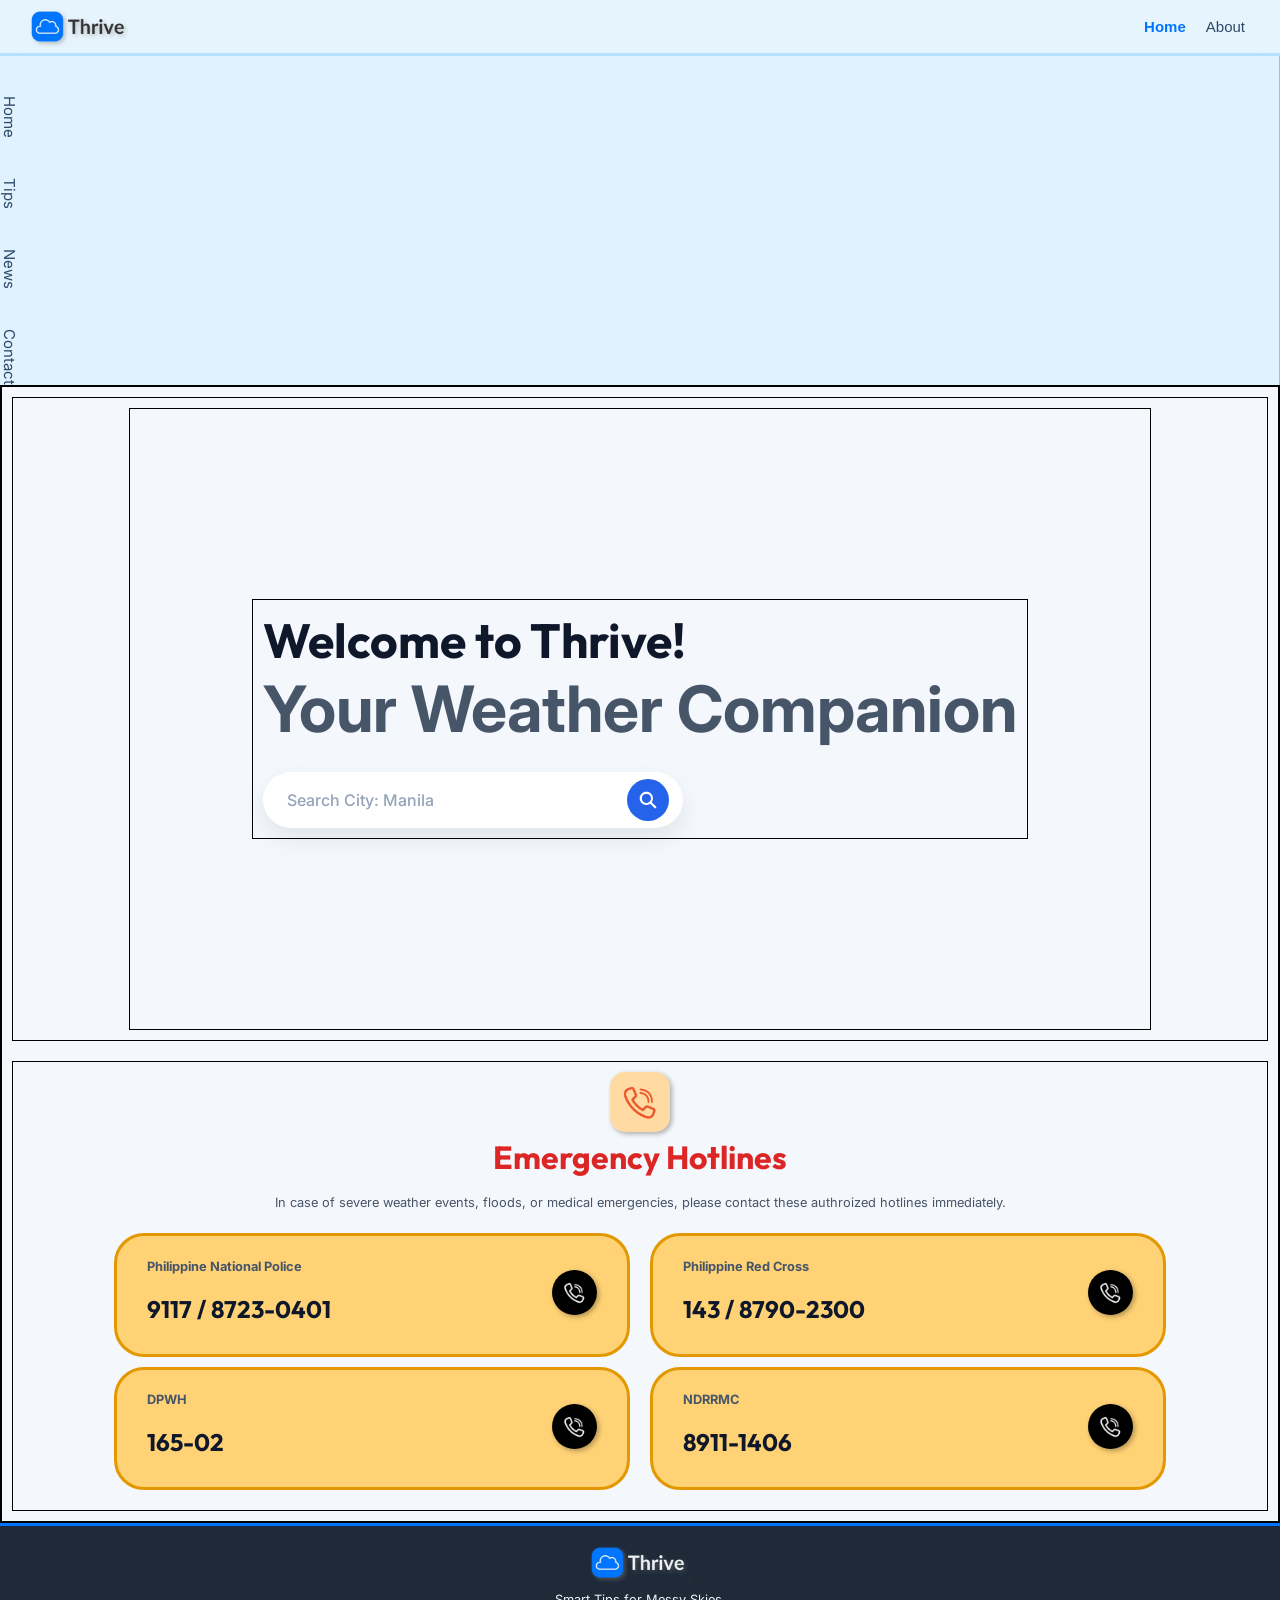
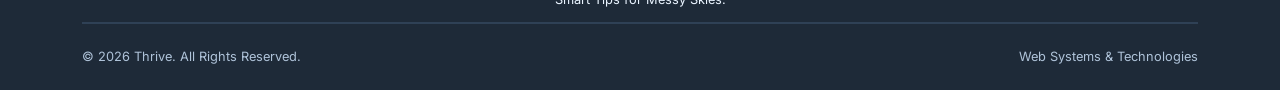
==== commit 3658e8a0: "Add files via upload" ====
--- a/index.html
+++ b/index.html
@@ -44,7 +44,7 @@
                         <div class="welcome-input">
                             <input
                               type="text"
-                              placeholder="Search City"
+                              placeholder="Search City: Manila"
                               class="city-input"
                             >
                              <button class="welcome-search-btn">
@@ -56,7 +56,7 @@
                             </button>
                         </div>
 
-                        <div class="error-msg" style="display: none;">
+                        <div class="error-msg">
                             <p>City not found. Please try again.</p>
                         </div>
                     </div>
@@ -67,7 +67,7 @@
                     <div class="input">
                         <input 
                         type="text"
-                        placeholder="Search City"
+                        placeholder="Search City: Manila"
                         class="country-input"
                         >
 
@@ -77,7 +77,7 @@
                             src="assets/icons/Search.png"
                             alt="Search Icon"
                             >
-                            
+
                         </button>
                     </div>
                     
@@ -318,7 +318,7 @@
 
             <div class="card" id="contact"> <!-- Apply Content for Contact Page -->
                 <img src="assets/icons/Hotline.png" alt="Call Icon" class="call-icon">
-                <h1>Emgergency Hotlines</h1>
+                <h1>Emergency Hotlines</h1>
                 <p>In case of severe weather events, floods, or medical emergencies, please contact these authroized hotlines immediately.</p>
                 
                 <div class="hotlines">
--- a/index_style.css
+++ b/index_style.css
@@ -213,14 +213,17 @@
     margin: 0;
     font-size: 4rem;
 }
-.welcome-input {
-    width: 300px;
-    margin: 20px 0;
-    position: relative;
-    display: flex;
-    justify-content: center;
-
-    border: 1px solid black; /* temporary border */
+.welcome-input,
+.input{
+    width:100%;
+    max-width:420px;
+
+    display:flex;
+    align-items:center;
+
+    position:relative;
+
+    margin-top:25px;
 }
 .weather-input {
     display: flex;
@@ -247,29 +250,105 @@
 }
 .city-input,
 .country-input{
-
-    position:relative;
-
-    z-index:2;
-}
-
-/* FIX BUTTON OVERLAP */
+    width:100%;
+
+    padding:16px 60px 16px 22px;
+
+    border:none;
+    outline:none;
+
+    border-radius:999px;
+
+    background:#ffffff;
+
+    color:#0F172A;
+
+    font-size:1rem;
+    font-family:"Inter",sans-serif;
+    font-weight:500;
+
+    box-shadow:
+    0 10px 25px rgba(15,23,42,0.08);
+
+    transition:
+    border 0.25s ease,
+    box-shadow 0.25s ease,
+    transform 0.25s ease;
+}
+
+.city-input::placeholder,
+.country-input::placeholder{
+    color:#94A3B8;
+}
+.city-input:focus,
+.country-input:focus{
+    box-shadow:
+    0 0 0 4px rgba(59,130,246,0.15),
+    0 10px 30px rgba(59,130,246,0.15);
+
+    transform:translateY(-1px);
+}
+
+/* SEARCH BUTTON */
 
 .search-btn,
 .welcome-search-btn{
-
-    z-index:3;
+    position:absolute;
+
+    right:18px;
+    top:50%;
+
+    transform:translateY(-50%);
+
+    width:38px;
+    height:38px;
+
+    border:none;
+    border-radius:50%;
+
+    background:#2563EB;
+
+    display:flex;
+    align-items:center;
+    justify-content:center;
+
+    cursor:pointer;
+
+    z-index:5;
+
+    transition:
+    background 0.25s ease,
+    transform 0.25s ease;
+}
+
+/* BUTTON HOVER */
+
+.search-btn:hover,
+.welcome-search-btn:hover{
+    background:#1D4ED8;
+
+    transform:
+    translateY(-50%)
+    scale(1.05);
+}
+
+/* SEARCH ICON */
+
+.search-btn img,
+.welcome-search-btn img{
+    width:18px;
+    height:18px;
+
+    object-fit:contain;
+
+    filter:brightness(0) invert(1);
 }
 
 /* HIDE TIPS & NEWS INITIALLY */
 
-#tips,
 #news{
-
     display:none;
 }
-
-#tips.show,
 #news.show{
 
     display:block;
@@ -278,54 +357,128 @@
 .error-msg {
     font-family: 'Inter', sans-serif;
     color: #DC2626;
+    display:none;
     padding: 10px;
 }
-.input {
-    display: flex;
-    justify-content: center;
-    gap: 10px;
-    padding: 10px;
-    width: 400px;
-    position: relative;
-
-    border: 1px solid black; /* temporary border */
-}
+
+/* SEARCH INPUT WRAPPER */
+
+.input,
+.welcome-input{
+    width:100%;
+    max-width:420px;
+
+    position:relative;
+
+    display:flex;
+    align-items:center;
+
+    margin-top:25px;
+}
+
+/* INPUT FIELD */
+
 .city-input,
 .country-input{
-    position: relative;
-    z-index: 2;
-    width: 100%;
-    padding: 10px 18px;
-    border-radius: 80px;
-    border: 3px solid transparent;
-    background-color: rgb(0, 0, 0, 0.15);
-    outline: none;
-    font-weight: 500;
-    font-size: 1rem;
-    transition: 0.25s border;
-    padding-right: 50px;
-}
-.city-input:focus {
-    border: 3px solid rgba(113, 198, 255, 0.75);
-}
-.city-input::placeholder {
-    color: rgb(255, 255, 255, 0.75);
-    font-family: 'Inter', sans-serif;
-}
+    width:100%;
+
+    padding:18px 65px 18px 24px;
+
+    border:none;
+    outline:none;
+
+    border-radius:999px;
+
+    background:#ffffff;
+
+    color:#0F172A;
+
+    font-size:1rem;
+    font-family:"Inter",sans-serif;
+    font-weight:500;
+
+    box-shadow:
+    0 10px 25px rgba(15,23,42,0.08);
+
+    transition:
+    box-shadow 0.25s ease,
+    transform 0.25s ease;
+
+    z-index:1;
+}
+
+/* PLACEHOLDER */
+
+.city-input::placeholder,
+.country-input::placeholder{
+    color:#94A3B8;
+    font-weight:500;
+}
+
+/* FOCUS EFFECT */
+
+.city-input:focus,
+.country-input:focus{
+    box-shadow:
+    0 0 0 4px rgba(59,130,246,0.15),
+    0 12px 30px rgba(59,130,246,0.15);
+
+    transform:translateY(-1px);
+}
+
+/* SEARCH BUTTON */
+
 .search-btn,
 .welcome-search-btn{
-    z-index: 3;
-    position: absolute;
-    right: 30px;
-    top: 50%;
-    transform: translateY(-50%);
-    background: none;
-    display: flex;
-    border: none;
-    cursor: pointer;
-
-    width: 30px;
-    height: 30px;
+    position:absolute;
+
+    right:14px;
+    top:50%;
+
+    transform:translateY(-50%);
+
+    width:42px;
+    height:42px;
+
+    border:none;
+    border-radius:50%;
+
+    background:#2563EB;
+
+    display:flex;
+    align-items:center;
+    justify-content:center;
+
+    cursor:pointer;
+
+    z-index:5;
+
+    transition:
+    background 0.25s ease,
+    transform 0.25s ease;
+}
+
+/* BUTTON HOVER */
+
+.search-btn:hover,
+.welcome-search-btn:hover{
+    background:#1D4ED8;
+
+    transform:
+    translateY(-50%)
+    scale(1.05);
+}
+
+/* SEARCH ICON */
+
+.search-btn img,
+.welcome-search-btn img{
+    width:18px;
+    height:18px;
+
+    object-fit:contain;
+
+    filter:brightness(0) invert(1);
 }
 
 .weather-result {
@@ -689,8 +842,26 @@
     margin-top:30px;
 
     display:grid;
-    grid-template-columns:repeat(auto-fit,minmax(250px,1fr));
+
+    grid-template-columns:
+    repeat(4, minmax(220px, 1fr));
+
     gap:24px;
+}
+
+@media(max-width:1200px){
+
+    .shelter-grid{
+        grid-template-columns:
+        repeat(2,1fr);
+    }
+}
+
+@media(max-width:700px){
+
+    .shelter-grid{
+        grid-template-columns:1fr;
+    }
 }
 
 /* CARD */
@@ -698,7 +869,7 @@
 .shelter-card{
     background:#F8FAFC;
     border:1px solid #E2E8F0;
-
+    min-height:320px;
     border-radius:24px;
     overflow:hidden;
 
@@ -716,10 +887,10 @@
 /* IMAGE */
 
 .shelter-card img{
+    display:block;
     width:100%;
-    height:190px;
+    height:220px;
     object-fit:cover;
-    display:block;
 }
 
 /* TEXT */
@@ -923,15 +1094,119 @@
 .news-card img{
     width:100%;
     height:100%;
+
     object-fit:cover;
 
-    transition:transform 1.2s ease;
-}
+    opacity:1;
+
+    transition:
+    opacity 0.4s ease,
+    transform 1.2s ease;
+
+    display:block;
+}
+
+.news-card img.loaded{
+    opacity:1;
+}
+
+.news-image-wrapper{
+    position:relative;
+    width:100%;
+    height:100%;
+}
+
+.news-image-wrapper img{
+    width:100%;
+    height:100%;
+    object-fit:cover;
+    display:block;
+}
+
+/* NO IMAGE OVERLAY */
+
+.no-image{
+    width:180px !important;
+    height:180px !important;
+
+    object-fit:contain !important;
+
+    opacity:0.18;
+
+    position:absolute;
+    top:50%;
+    left:50%;
+
+    transform:
+    translate(-50%, -50%);
+
+    z-index:0;
+}
+
+.no-image-text{
+    position:absolute;
+    inset:0;
+
+    display:flex;
+    align-items:center;
+    justify-content:center;
+
+    background:
+    linear-gradient(
+        135deg,
+        #1e293b,
+        #0f172a
+    );
+
+    color:white;
+
+    font-size:1.2rem;
+    font-family:"Outfit",sans-serif;
+    font-weight:700;
+
+    opacity:0;
+    transition:0.3s ease;
+
+    z-index:2;
+}
+
+/* SHOW IF IMAGE FAILS */
+
 
 /* ACTIVE IMAGE */
 
 .news-card.center img{
     transform:scale(1.05);
+}
+
+.no-image-box{
+    position:absolute;
+    inset:0;
+
+    display:none;
+
+    align-items:center;
+    justify-content:center;
+    flex-direction:column;
+
+    background:
+    linear-gradient(
+        180deg,
+        #2563EB,
+        #0F172A
+    );
+
+    z-index:0;
+}
+
+.no-image-box span{
+    margin-top:180px;
+
+    color:rgba(255,255,255,0.5);
+
+    font-size:1.2rem;
+
+    font-family:"Inter",sans-serif;
 }
 
 /* =========================
@@ -976,34 +1251,33 @@
    LEFT CARD
 ========================= */
 
+.news-card.left,
+.news-card.right{
+    width:380px;
+    height:560px;
+
+    z-index:2;
+
+    opacity:0.68;
+
+    display:flex;
+    align-items:flex-end;
+    justify-content:flex-start;
+
+    overflow:hidden;
+}
+
+
 .news-card.left{
-    width:420px;
-    height:620px;
-
-    z-index:2;
-
-    opacity:0.72;
-
     transform:
-    translateX(-520px)
-    scale(0.88);
-}
-
-/* =========================
-   RIGHT CARD
-========================= */
+    translateX(-380px)
+    scale(0.85);
+}
 
 .news-card.right{
-    width:420px;
-    height:620px;
-
-    z-index:2;
-
-    opacity:0.72;
-
     transform:
-    translateX(520px)
-    scale(0.88);
+    translateX(380px)
+    scale(0.85);
 }
 
 /* =========================
@@ -1036,7 +1310,24 @@
 
 .news-card.left .news-content,
 .news-card.right .news-content{
-    padding:30px;
+    padding:24px;
+}
+
+.news-card.left h2,
+.news-card.right h2{
+    font-size:1.05rem;
+    line-height:1.3;
+}
+
+.news-card.left p,
+.news-card.right p{
+    display:none;
+}
+
+.news-card.left .news-read,
+.news-card.right .news-read{
+    padding:10px 16px;
+    font-size:0.7rem;
 }
 
 /* =========================
